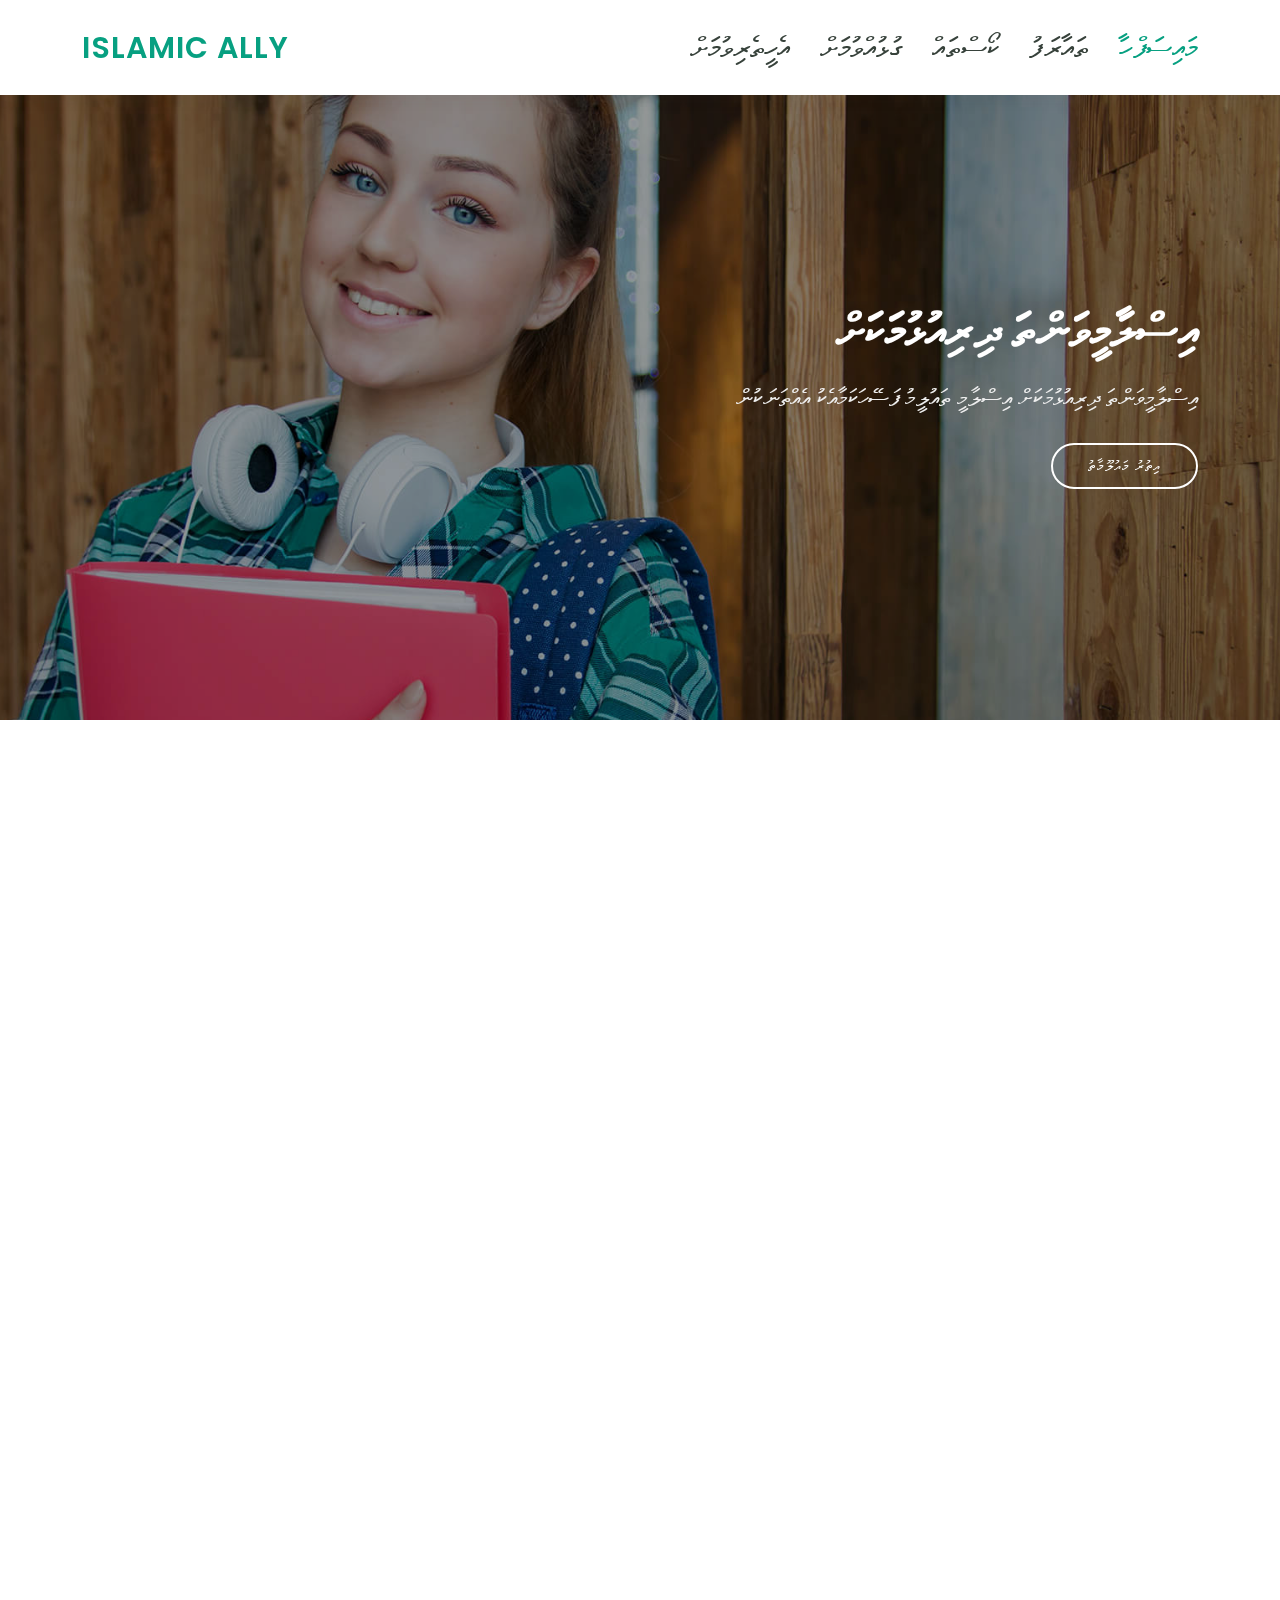
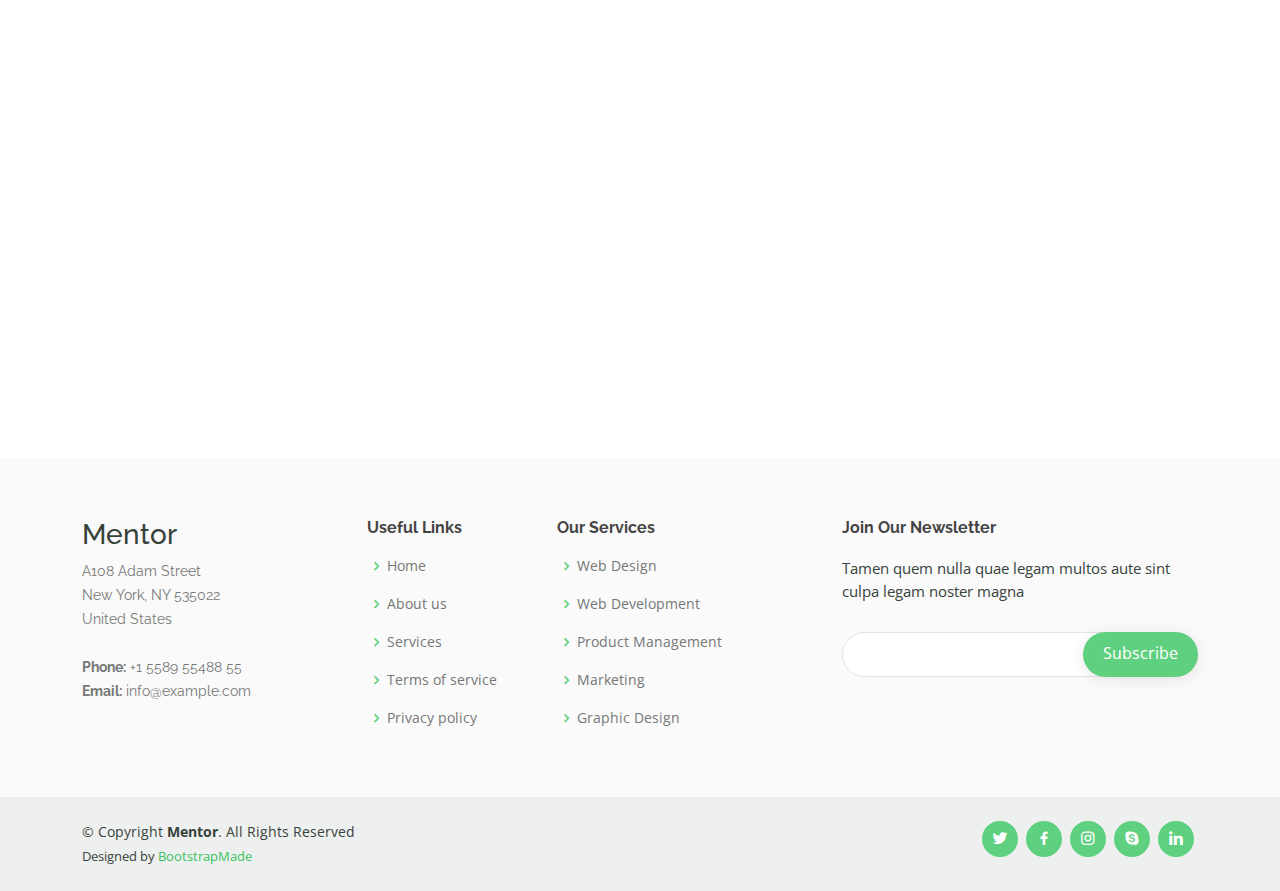
==== index.html @ 9881c070 "Deleted the mentor folder" ====
<!DOCTYPE html>
<html lang="en">

<head>
  <meta charset="utf-8">
  <meta content="width=device-width, initial-scale=1.0" name="viewport">

  <title>Mentor Bootstrap Template - Index</title>
  <meta content="" name="description">
  <meta content="" name="keywords">

  <!-- Favicons -->
  <link href="assets/img/favicon.png" rel="icon">
  <link href="assets/img/apple-touch-icon.png" rel="apple-touch-icon">

  <!-- Google Fonts -->
  <link href="https://fonts.googleapis.com/css?family=Open+Sans:300,300i,400,400i,600,600i,700,700i|Raleway:300,300i,400,400i,500,500i,600,600i,700,700i|Poppins:300,300i,400,400i,500,500i,600,600i,700,700i" rel="stylesheet">

  <!-- Vendor CSS Files -->
  <link href="assets/vendor/animate.css/animate.min.css" rel="stylesheet">
  <link href="assets/vendor/aos/aos.css" rel="stylesheet">
  <link href="assets/vendor/bootstrap/css/bootstrap.min.css" rel="stylesheet">
  <link href="assets/vendor/bootstrap-icons/bootstrap-icons.css" rel="stylesheet">
  <link href="assets/vendor/boxicons/css/boxicons.min.css" rel="stylesheet">
  <link href="assets/vendor/remixicon/remixicon.css" rel="stylesheet">
  <link href="assets/vendor/swiper/swiper-bundle.min.css" rel="stylesheet">

  <!-- Template Main CSS File -->
  <link href="assets/css/style.css" rel="stylesheet">

  <!-- =======================================================
  * Template Name: Mentor
  * Updated: Mar 10 2023 with Bootstrap v5.2.3
  * Template URL: https://bootstrapmade.com/mentor-free-education-bootstrap-theme/
  * Author: BootstrapMade.com
  * License: https://bootstrapmade.com/license/
  ======================================================== -->
</head>

<body>

  <!-- ======= Header ======= -->
  <header id="header" class="fixed-top">
    <div class="container d-flex align-items-center" >
			<!-- <div class="logo me-auto"><img src="assets/img/Logo-Islamic-Ally-2.jpg" alt="" ></div> -->
			

      <h1 class="logo me-auto"><a href="index.html" style="color: #07a081">islamic ally</a></h1>
      <!-- Uncomment below if you prefer to use an image logo -->
      <!-- <a href="index.html" class="logo me-auto"><img src="assets/img/logo.png" alt="" class="img-fluid"></a>-->

      <nav id="navbar" class="navbar order-last order-lg-0" dir="rtl" >
        <ul >
          <li style="font-family: mv thakurufaanu;"><a class="active" href="index.html">މައިސަފްހާ</a></li>
          <li><a href="about.html">ތައާރަފު</a></li>
          <li><a href="courses.html">ކޯސްތައް</a></li>
          <li><a href="trainers.html">ގުޅުއްވުމަށް</a></li>
          <li><a href="events.html">އެހީތެރިވުމަށް</a></li>
          <!-- <li><a href="pricing.html">Pricing</a></li> -->

          <!-- <li class="dropdown"><a href="#"><span>Drop Down</span> <i class="bi bi-chevron-down"></i></a>
            <ul>
              <li><a href="#">Drop Down 1</a></li>
              <li class="dropdown"><a href="#"><span>Deep Drop Down</span> <i class="bi bi-chevron-right"></i></a>
                <ul>
                  <li><a href="#">Deep Drop Down 1</a></li>
                  <li><a href="#">Deep Drop Down 2</a></li>
                  <li><a href="#">Deep Drop Down 3</a></li>
                  <li><a href="#">Deep Drop Down 4</a></li>
                  <li><a href="#">Deep Drop Down 5</a></li>
                </ul>
              </li>
              <li><a href="#">Drop Down 2</a></li>
              <li><a href="#">Drop Down 3</a></li>
              <li><a href="#">Drop Down 4</a></li>
            </ul>
          </li>
          <li><a href="contact.html">Contact</a></li> -->
        </ul>
        <i class="bi bi-list mobile-nav-toggle"></i>
      </nav><!-- .navbar -->

      <!-- <a href="courses.html" class="get-started-btn">Get Started</a> -->

    </div>
  </header><!-- End Header -->

  <!-- ======= Hero Section ======= -->
  <section id="hero" class="d-flex justify-content-center align-items-center">
    <div class="container position-relative" data-aos="zoom-in" data-aos-delay="100" dir="rtl">
      <h1 style="font-family: mv mag round hollow;">އިސްލާމީވަންތަ ދިރިއުޅުމަކަށް</h1>
      <h2 style="font-family: mv typewriter; margin-top: 25px;">އިސްލާމީވަންތަ ދިރިއުޅުމަކަށް އިސްލާމީ ތައުލީމު ފަސޭހަކަމާއެކު އެއްތަނަކުން</h2>
      <a href="courses.html" class="btn-get-started">އިތުރު މައުލޫމާތު</a>
    </div>
  </section><!-- End Hero -->

  <main id="main">
<section id="why-us" class="why-us">
	<div class="container" data-aos="fade-up" dir="rtl">

		<div class="row" style="font-family: mv typewriter;">
			<div class="col-lg-4 d-flex align-items-stretch">
				<div class="content">
					<h3 style="font-family: mv mag round hollow; ">އިސްލާމިކަލީ އަކީ ކޮބާ؟</h3>
					<p style="line-height: 0.75cm;">
						ﷲ ގެ ޙަޟްރަތުގައި ހަމައެކަނި ދީނަކީ އިސްލާމްދީނެވެ. އަދި އެ ދީން ނޫން އެހެން ދީނެއް ޚިޔާރުކޮށްފި މީހާގެ ކިބައިން
						ޤަބޫލުވެވިގެން ނުވާނޭކަންވެސް އަންގަވާފައިވެއެވެ. އެހެންކަމުން ހަޔާތުގެ ހުރިހާ ދާއިރާއެއްގައިވެސް އިސްލާމީވަންތަކޮށް
						އިސްލާމީ ގިއުގަނޑުގެ ތެރޭގައި ކަންކުރަން ދަސްވުމަކީ އާޚިރަތް ބާއްޖަވެރިކުރުމަށްޓަކައި ޟަރޫރަތެކެވެ.
						
						
					</p>

					<p style="line-height: 0.75cm">ވީމާ، މި މަތިވެރި މަގުސަދުގައި، އިސްލާމީވަންތަ ދިރިއުޅުމެއް ބިނާކުރުމަށްޓަކައި ބޭނުންވާ އިސްލާމީ ތައުލީމު ބޮޑެތި މާލީ
					ތަކުލީފުތަކެއް ނުޖެހި ފަސޭހަކަމާއެކު ތިޔަ ބޭފުޅުންނަށް ފޯރުކޮށްދިނުމަށްޓަކައި ”އިސްލާމަސައިޒް“ ކުރެވިފައިވާ ކޯސްތައް
					އެކިއެކި ފަންނުތަކުގައި ފަރުމާކުރުމަކީ އިސްލާމިކަލީގެ އެންމެ ބޮޑު މަޤްޞަދެވެ.</p>
					<div class="text-center">
						<a href="about.html" class="more-btn">Learn More <i class="bx bx-chevron-right"></i></a>
					</div>
				</div>
			</div>
			<div class="col-lg-8 d-flex align-items-stretch" data-aos="zoom-in" data-aos-delay="100">
				<div class="icon-boxes d-flex flex-column justify-content-center">
					<div class="row">
						<div class="col-xl-4 d-flex align-items-stretch">
							<div class="icon-box mt-4 mt-xl-0">
								<i class="bx bx-receipt"></i>
								<h4 style="font-family: mv typewriter;">ތަސައްވަރު</h4>
								<p style="text-align: right; line-height: 0.75cm;">އިސްލާމީވަންތަ ދިރިއުޅުމެއް އުޅޭ ޖީލެއް ބިނާކުރުން</p>
							</div>
						</div>
						<div class="col-xl-4 d-flex align-items-stretch">
							<div class="icon-box mt-4 mt-xl-0">
								<i class="bx bx-cube-alt"></i>
								<h4 style="font-family: mv typewriter;">މިޝަން</h4>
								<p style="text-align: right; line-height: 0.75cm;">އިސްލާމީވަންތަ ދިރިއުޅުމަކަށް އަހުލުވެރި ކުރުވުމަށްޓަކައި ބޭނުންވާ ޢިލްމާ ތަމްރީނު ފަސޭހަކަމާއެކު ފޯރުކޮށްދިނުން</p>
							</div>
						</div>
						<div class="col-xl-4 d-flex align-items-stretch">
							<div class="icon-box mt-4 mt-xl-0">
								<i class="bx bx-images"></i>
								<h4 style="font-family: mv typewriter;">އަސާސުތައް</h4>
								<p style="text-align: right; line-height: 0.75cm;">އިޚްލާޞްތެރި ނިޔަތަކާއެކު ފެންވަރުހުރި މަސައްކަތްތަކާއި އުފެއްދުންތައް އަދި ޚިދުމަތްތައް މީސްތަކުންނަށް ފަހިކަމާއެކު ފޯރުކޮށްދިނުން</p>
							</div>
						</div>
					</div>
				</div><!-- End .content-->
			</div>
		</div>

	</div>


   

    

    <!-- ======= Popular Courses Section ======= -->
    <section id="popular-courses" class="courses">
      <div class="container" data-aos="fade-up" dir="rtl">

        <div class="section-title">
          <!-- <h2 style="text-align: center;">ކޯސްތައް</h2> -->
          <p style="text-align: center; font-family: mv mag round;">އަޅުގަނޑުމެންގެ ކޯސްތައް</p>
        </div>

        <div class="row" data-aos="zoom-in" data-aos-delay="100">

          <div class="col-lg-4 col-md-6 d-flex align-items-stretch">
            <div class="course-item">
              <img src="assets/img/course-1.jpg" class="img-fluid" alt="...">
              <div class="course-content">
                <div class="d-flex justify-content-between align-items-center mb-3">
                  <h4>ޢަރަބި ބަސް</h4>
                  <p class="price">MVR 275</p>
                </div>

                <h3><a href="course-details.html"> ޢަރަބި ބަހުގެ ޤަވާއިދު</a></h3>
                <p>ﷲ ގެ ފޮތާއި މާތް ނަބިއްޔާ ސ.އ.ވ ގެ ޙަދީޘް ބަސްފުޅުތައް އަދި އެތަކެއް ޝަރުޢީ ނައްޞުތައް ފަހުމުވުމުގެ އަލަތު ފިޔަވަަޅު</p>
                <div class="trainer d-flex justify-content-between align-items-center">
                  <div class="trainer-profile d-flex align-items-center">
                    <img src="assets/img/trainers/trainer-1.jpg" class="img-fluid" alt="">
                    <span>Antonio</span>
                  </div>
                  <div class="trainer-rank d-flex align-items-center">
                    <i class="bx bx-user"></i>&nbsp;50
                    &nbsp;&nbsp;
                    <i class="bx bx-heart"></i>&nbsp;65
                  </div>
                </div>
              </div>
            </div>
          </div> <!-- End Course Item-->

          <div class="col-lg-4 col-md-6 d-flex align-items-stretch mt-4 mt-md-0">
            <div class="course-item">
              <img src="assets/img/course-2.jpg" class="img-fluid" alt="...">
              <div class="course-content">
                <div class="d-flex justify-content-between align-items-center mb-3">
                  <h4>Marketing</h4>
                  <p class="price">$250</p>
                </div>

                <h3><a href="course-details.html">Search Engine Optimization</a></h3>
                <p>Et architecto provident deleniti facere repellat nobis iste. Id facere quia quae dolores dolorem tempore.</p>
                <div class="trainer d-flex justify-content-between align-items-center">
                  <div class="trainer-profile d-flex align-items-center">
                    <img src="assets/img/trainers/trainer-2.jpg" class="img-fluid" alt="">
                    <span>Lana</span>
                  </div>
                  <div class="trainer-rank d-flex align-items-center">
                    <i class="bx bx-user"></i>&nbsp;35
                    &nbsp;&nbsp;
                    <i class="bx bx-heart"></i>&nbsp;42
                  </div>
                </div>
              </div>
            </div>
          </div> <!-- End Course Item-->

          <div class="col-lg-4 col-md-6 d-flex align-items-stretch mt-4 mt-lg-0">
            <div class="course-item">
              <img src="assets/img/course-3.jpg" class="img-fluid" alt="...">
              <div class="course-content">
                <div class="d-flex justify-content-between align-items-center mb-3">
                  <h4>Content</h4>
                  <p class="price">$180</p>
                </div>

                <h3><a href="course-details.html">Copywriting</a></h3>
                <p>Et architecto provident deleniti facere repellat nobis iste. Id facere quia quae dolores dolorem tempore.</p>
                <div class="trainer d-flex justify-content-between align-items-center">
                  <div class="trainer-profile d-flex align-items-center">
                    <img src="assets/img/trainers/trainer-3.jpg" class="img-fluid" alt="">
                    <span>Brandon</span>
                  </div>
                  <div class="trainer-rank d-flex align-items-center">
                    <i class="bx bx-user"></i>&nbsp;20
                    &nbsp;&nbsp;
                    <i class="bx bx-heart"></i>&nbsp;85
                  </div>
                </div>
              </div>
            </div>
          </div> <!-- End Course Item-->

        </div>

      </div>
    </section><!-- End Popular Courses Section -->

    

  </main><!-- End #main -->

  <!-- ======= Footer ======= -->
  <footer id="footer">

    <div class="footer-top">
      <div class="container">
        <div class="row">

          <div class="col-lg-3 col-md-6 footer-contact">
            <h3>Mentor</h3>
            <p>
              A108 Adam Street <br>
              New York, NY 535022<br>
              United States <br><br>
              <strong>Phone:</strong> +1 5589 55488 55<br>
              <strong>Email:</strong> info@example.com<br>
            </p>
          </div>

          <div class="col-lg-2 col-md-6 footer-links">
            <h4>Useful Links</h4>
            <ul>
              <li><i class="bx bx-chevron-right"></i> <a href="#">Home</a></li>
              <li><i class="bx bx-chevron-right"></i> <a href="#">About us</a></li>
              <li><i class="bx bx-chevron-right"></i> <a href="#">Services</a></li>
              <li><i class="bx bx-chevron-right"></i> <a href="#">Terms of service</a></li>
              <li><i class="bx bx-chevron-right"></i> <a href="#">Privacy policy</a></li>
            </ul>
          </div>

          <div class="col-lg-3 col-md-6 footer-links">
            <h4>Our Services</h4>
            <ul>
              <li><i class="bx bx-chevron-right"></i> <a href="#">Web Design</a></li>
              <li><i class="bx bx-chevron-right"></i> <a href="#">Web Development</a></li>
              <li><i class="bx bx-chevron-right"></i> <a href="#">Product Management</a></li>
              <li><i class="bx bx-chevron-right"></i> <a href="#">Marketing</a></li>
              <li><i class="bx bx-chevron-right"></i> <a href="#">Graphic Design</a></li>
            </ul>
          </div>

          <div class="col-lg-4 col-md-6 footer-newsletter">
            <h4>Join Our Newsletter</h4>
            <p>Tamen quem nulla quae legam multos aute sint culpa legam noster magna</p>
            <form action="" method="post">
              <input type="email" name="email"><input type="submit" value="Subscribe">
            </form>
          </div>

        </div>
      </div>
    </div>

    <div class="container d-md-flex py-4">

      <div class="me-md-auto text-center text-md-start">
        <div class="copyright">
          &copy; Copyright <strong><span>Mentor</span></strong>. All Rights Reserved
        </div>
        <div class="credits">
          <!-- All the links in the footer should remain intact. -->
          <!-- You can delete the links only if you purchased the pro version. -->
          <!-- Licensing information: https://bootstrapmade.com/license/ -->
          <!-- Purchase the pro version with working PHP/AJAX contact form: https://bootstrapmade.com/mentor-free-education-bootstrap-theme/ -->
          Designed by <a href="https://bootstrapmade.com/">BootstrapMade</a>
        </div>
      </div>
      <div class="social-links text-center text-md-right pt-3 pt-md-0">
        <a href="#" class="twitter"><i class="bx bxl-twitter"></i></a>
        <a href="#" class="facebook"><i class="bx bxl-facebook"></i></a>
        <a href="#" class="instagram"><i class="bx bxl-instagram"></i></a>
        <a href="#" class="google-plus"><i class="bx bxl-skype"></i></a>
        <a href="#" class="linkedin"><i class="bx bxl-linkedin"></i></a>
      </div>
    </div>
  </footer><!-- End Footer -->

  <div id="preloader"></div>
  <a href="#" class="back-to-top d-flex align-items-center justify-content-center"><i class="bi bi-arrow-up-short"></i></a>

  <!-- Vendor JS Files -->
  <script src="assets/vendor/purecounter/purecounter_vanilla.js"></script>
  <script src="assets/vendor/aos/aos.js"></script>
  <script src="assets/vendor/bootstrap/js/bootstrap.bundle.min.js"></script>
  <script src="assets/vendor/swiper/swiper-bundle.min.js"></script>
  <script src="assets/vendor/php-email-form/validate.js"></script>

  <!-- Template Main JS File -->
  <script src="assets/js/main.js"></script>

</body>

</html>
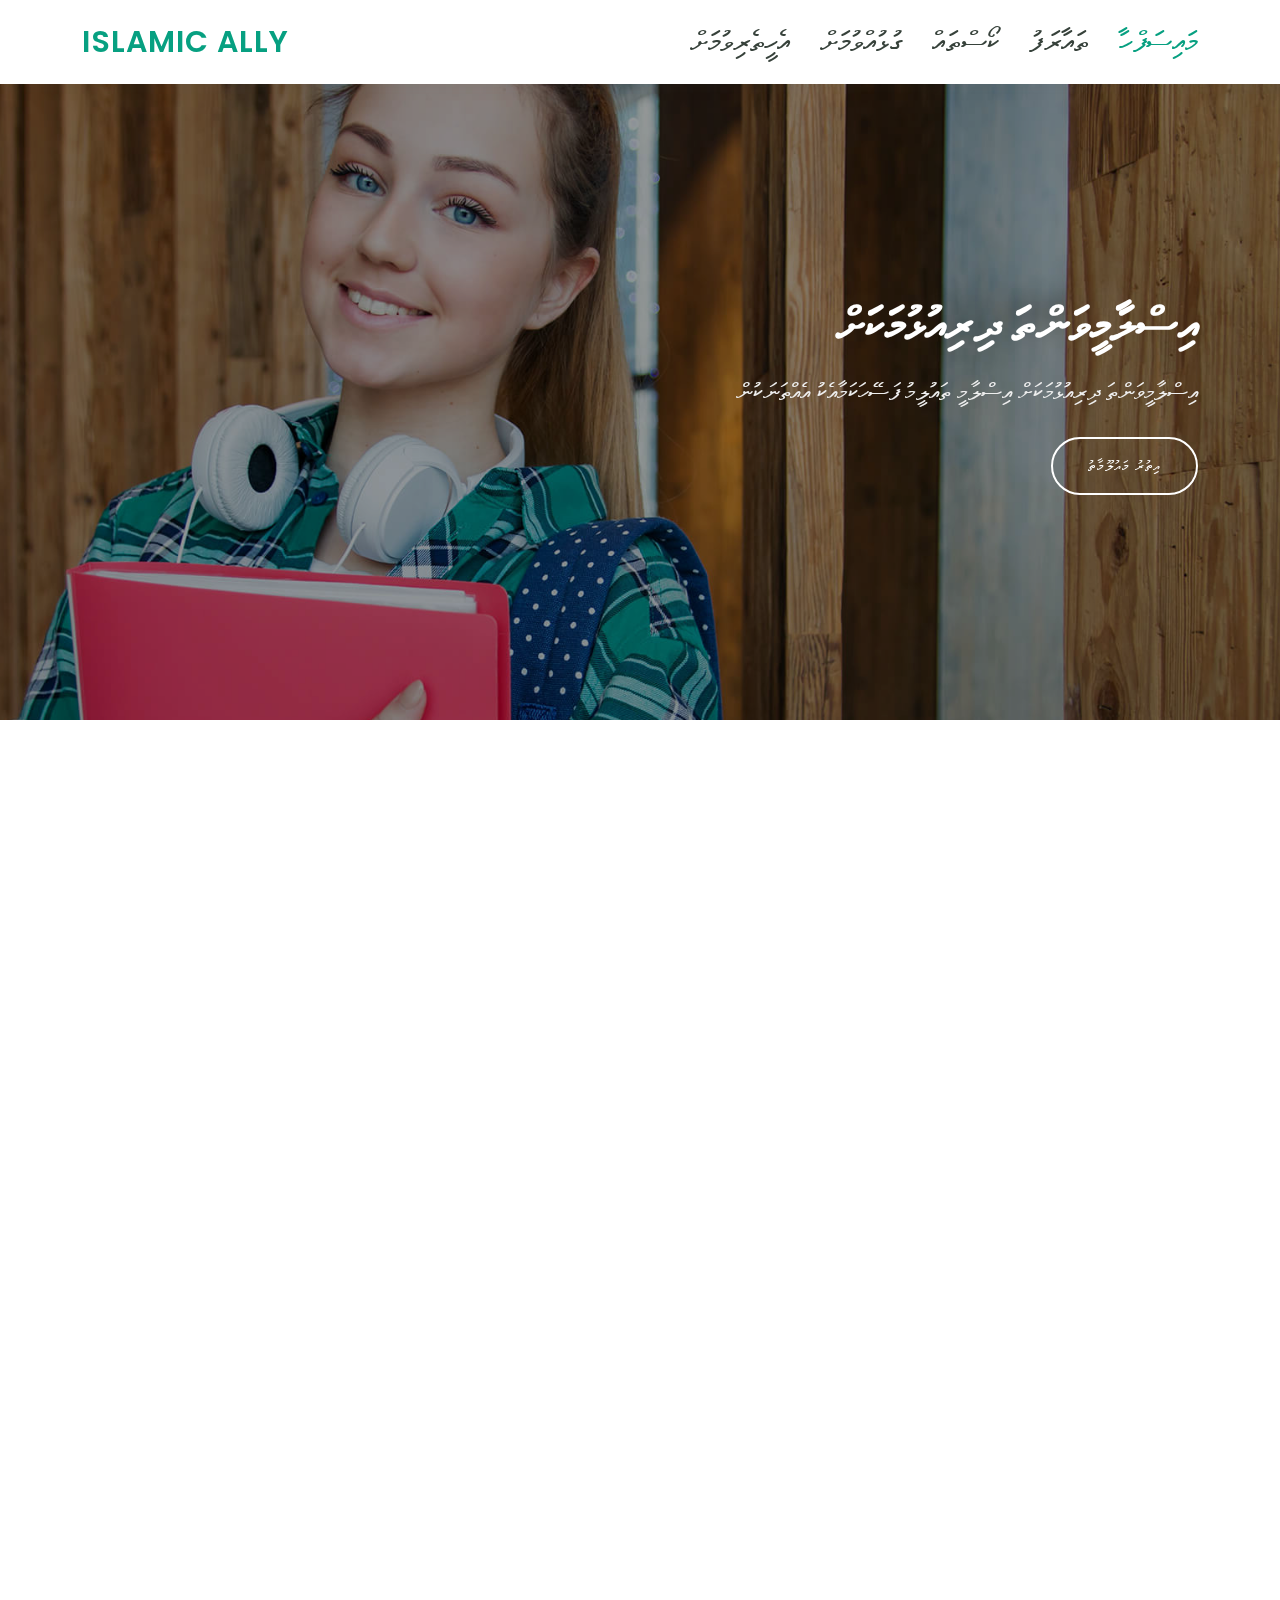
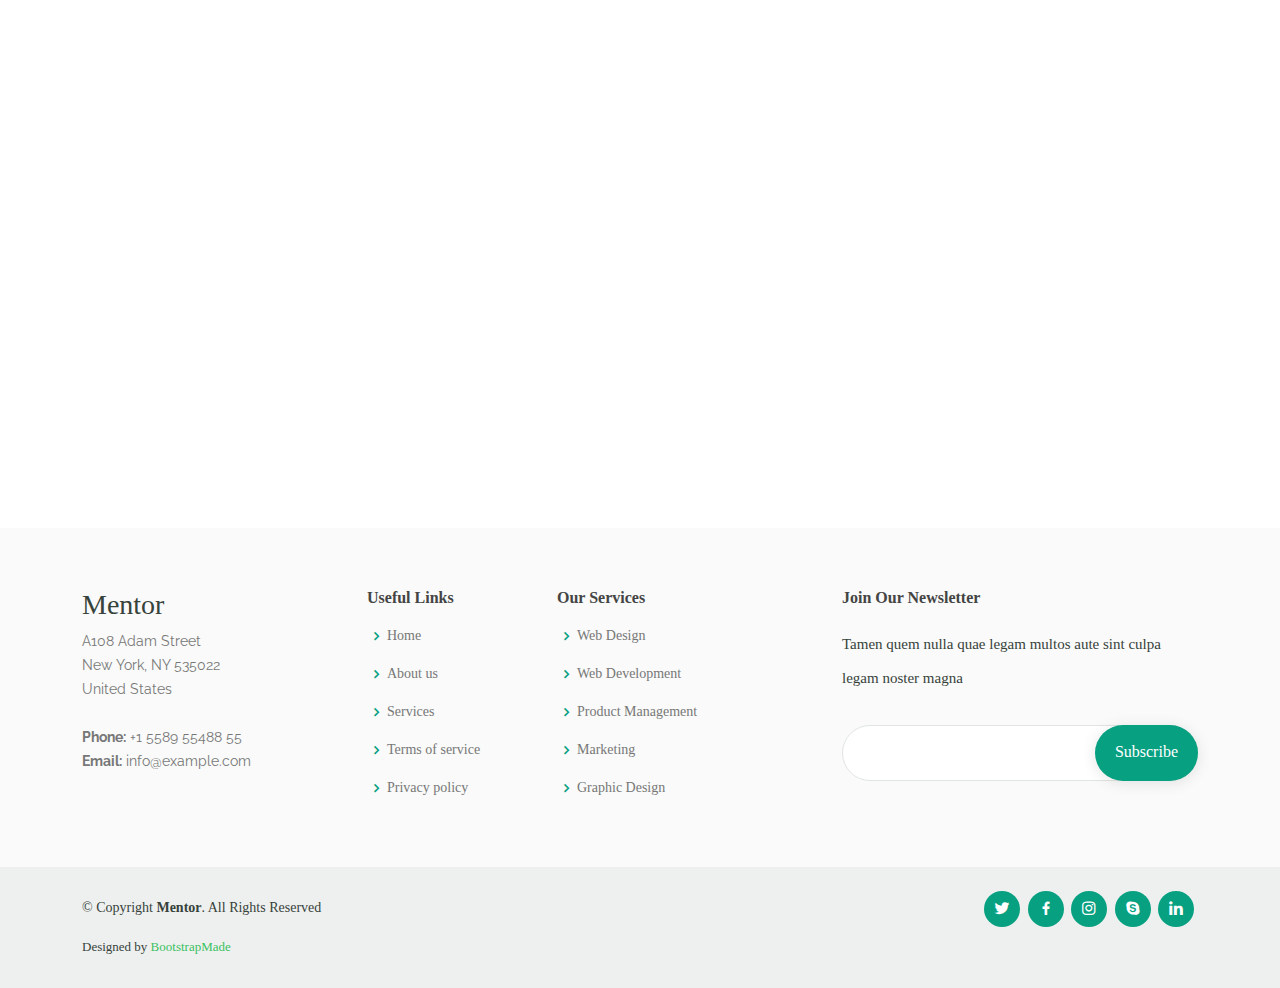
==== commit 178bc369: "color change with some formatting" ====
--- a/index.html
+++ b/index.html
@@ -88,7 +88,7 @@
   <!-- ======= Hero Section ======= -->
   <section id="hero" class="d-flex justify-content-center align-items-center">
     <div class="container position-relative" data-aos="zoom-in" data-aos-delay="100" dir="rtl">
-      <h1 style="font-family: mv mag round hollow;">އިސްލާމީވަންތަ ދިރިއުޅުމަކަށް</h1>
+      <h1 >އިސްލާމީވަންތަ ދިރިއުޅުމަކަށް</h1>
       <h2 style="font-family: mv typewriter; margin-top: 25px;">އިސްލާމީވަންތަ ދިރިއުޅުމަކަށް އިސްލާމީ ތައުލީމު ފަސޭހަކަމާއެކު އެއްތަނަކުން</h2>
       <a href="courses.html" class="btn-get-started">އިތުރު މައުލޫމާތު</a>
     </div>
@@ -98,11 +98,11 @@
 <section id="why-us" class="why-us">
 	<div class="container" data-aos="fade-up" dir="rtl">
 
-		<div class="row" style="font-family: mv typewriter;">
+		<div class="row">
 			<div class="col-lg-4 d-flex align-items-stretch">
 				<div class="content">
-					<h3 style="font-family: mv mag round hollow; ">އިސްލާމިކަލީ އަކީ ކޮބާ؟</h3>
-					<p style="line-height: 0.75cm;">
+					<h3 class="kobaa">އިސްލާމިކަލީ އަކީ ކޮބާ؟</h3>
+					<p >
 						ﷲ ގެ ޙަޟްރަތުގައި ހަމައެކަނި ދީނަކީ އިސްލާމްދީނެވެ. އަދި އެ ދީން ނޫން އެހެން ދީނެއް ޚިޔާރުކޮށްފި މީހާގެ ކިބައިން
 						ޤަބޫލުވެވިގެން ނުވާނޭކަންވެސް އަންގަވާފައިވެއެވެ. އެހެންކަމުން ހަޔާތުގެ ހުރިހާ ދާއިރާއެއްގައިވެސް އިސްލާމީވަންތަކޮށް
 						އިސްލާމީ ގިއުގަނޑުގެ ތެރޭގައި ކަންކުރަން ދަސްވުމަކީ އާޚިރަތް ބާއްޖަވެރިކުރުމަށްޓަކައި ޟަރޫރަތެކެވެ.
@@ -110,7 +110,7 @@
 						
 					</p>
 
-					<p style="line-height: 0.75cm">ވީމާ، މި މަތިވެރި މަގުސަދުގައި، އިސްލާމީވަންތަ ދިރިއުޅުމެއް ބިނާކުރުމަށްޓަކައި ބޭނުންވާ އިސްލާމީ ތައުލީމު ބޮޑެތި މާލީ
+					<p >ވީމާ، މި މަތިވެރި މަގުސަދުގައި، އިސްލާމީވަންތަ ދިރިއުޅުމެއް ބިނާކުރުމަށްޓަކައި ބޭނުންވާ އިސްލާމީ ތައުލީމު ބޮޑެތި މާލީ
 					ތަކުލީފުތަކެއް ނުޖެހި ފަސޭހަކަމާއެކު ތިޔަ ބޭފުޅުންނަށް ފޯރުކޮށްދިނުމަށްޓަކައި ”އިސްލާމަސައިޒް“ ކުރެވިފައިވާ ކޯސްތައް
 					އެކިއެކި ފަންނުތަކުގައި ފަރުމާކުރުމަކީ އިސްލާމިކަލީގެ އެންމެ ބޮޑު މަޤްޞަދެވެ.</p>
 					<div class="text-center">
@@ -124,22 +124,22 @@
 						<div class="col-xl-4 d-flex align-items-stretch">
 							<div class="icon-box mt-4 mt-xl-0">
 								<i class="bx bx-receipt"></i>
-								<h4 style="font-family: mv typewriter;">ތަސައްވަރު</h4>
-								<p style="text-align: right; line-height: 0.75cm;">އިސްލާމީވަންތަ ދިރިއުޅުމެއް އުޅޭ ޖީލެއް ބިނާކުރުން</p>
+								<h4 class="missionvision" >ތަސައްވަރު</h4>
+								<p style="text-align: right; ">އިސްލާމީވަންތަ ދިރިއުޅުމެއް އުޅޭ ޖީލެއް ބިނާކުރުން</p>
 							</div>
 						</div>
 						<div class="col-xl-4 d-flex align-items-stretch">
 							<div class="icon-box mt-4 mt-xl-0">
 								<i class="bx bx-cube-alt"></i>
-								<h4 style="font-family: mv typewriter;">މިޝަން</h4>
-								<p style="text-align: right; line-height: 0.75cm;">އިސްލާމީވަންތަ ދިރިއުޅުމަކަށް އަހުލުވެރި ކުރުވުމަށްޓަކައި ބޭނުންވާ ޢިލްމާ ތަމްރީނު ފަސޭހަކަމާއެކު ފޯރުކޮށްދިނުން</p>
+								<h4 class="missionvision">މިޝަން</h4>
+								<p style="text-align: right; ">އިސްލާމީވަންތަ ދިރިއުޅުމަކަށް އަހުލުވެރި ކުރުވުމަށްޓަކައި ބޭނުންވާ ޢިލްމާ ތަމްރީނު ފަސޭހަކަމާއެކު ފޯރުކޮށްދިނުން</p>
 							</div>
 						</div>
 						<div class="col-xl-4 d-flex align-items-stretch">
 							<div class="icon-box mt-4 mt-xl-0">
 								<i class="bx bx-images"></i>
-								<h4 style="font-family: mv typewriter;">އަސާސުތައް</h4>
-								<p style="text-align: right; line-height: 0.75cm;">އިޚްލާޞްތެރި ނިޔަތަކާއެކު ފެންވަރުހުރި މަސައްކަތްތަކާއި އުފެއްދުންތައް އަދި ޚިދުމަތްތައް މީސްތަކުންނަށް ފަހިކަމާއެކު ފޯރުކޮށްދިނުން</p>
+								<h4 class="missionvision">އަސާސުތައް</h4>
+								<p style="text-align: right; ">އިޚްލާޞްތެރި ނިޔަތަކާއެކު ފެންވަރުހުރި މަސައްކަތްތަކާއި އުފެއްދުންތައް އަދި ޚިދުމަތްތައް މީސްތަކުންނަށް ފަހިކަމާއެކު ފޯރުކޮށްދިނުން</p>
 							</div>
 						</div>
 					</div>
@@ -174,12 +174,12 @@
                   <p class="price">MVR 275</p>
                 </div>
 
-                <h3><a href="course-details.html"> ޢަރަބި ބަހުގެ ޤަވާއިދު</a></h3>
+                <h3 ><a href="course-details.html" class="coursenan"> ޢަރަބި ބަހުގެ ޤަވާއިދު</a></h3>
                 <p>ﷲ ގެ ފޮތާއި މާތް ނަބިއްޔާ ސ.އ.ވ ގެ ޙަދީޘް ބަސްފުޅުތައް އަދި އެތަކެއް ޝަރުޢީ ނައްޞުތައް ފަހުމުވުމުގެ އަލަތު ފިޔަވަަޅު</p>
                 <div class="trainer d-flex justify-content-between align-items-center">
                   <div class="trainer-profile d-flex align-items-center">
                     <img src="assets/img/trainers/trainer-1.jpg" class="img-fluid" alt="">
-                    <span>Antonio</span>
+                    <span>އިމްތިތާއު އައްބާސް</span>
                   </div>
                   <div class="trainer-rank d-flex align-items-center">
                     <i class="bx bx-user"></i>&nbsp;50
--- a/assets/css/style.css
+++ b/assets/css/style.css
@@ -9,9 +9,103 @@
 /*--------------------------------------------------------------
 # General
 --------------------------------------------------------------*/
+@font-face {
+	font-family: 'MV Bodu';
+	src: url('fonts/MVBodu.eot');
+	src: url('MVBodu.eot?#iefix') format('embedded-opentype'),
+		url('fonts/MVBodu.woff2') format('woff2'),
+		url('fonts/MVBodu.woff') format('woff'),
+		url('fonts/MVBodu.ttf') format('truetype'),
+		url('fonts/MVBodu.svg') format('svg');
+	font-weight: normal;
+	font-style: italic;
+	font-display: swap;
+}
+
+@font-face {
+	font-family: 'Mv MAG Round XBold';
+	src: url('fonts/MvMAGXB.eot');
+	src: url('MvMAGXB.eot?#iefix') format('embedded-opentype'),
+		url('fonts/MvMAGXB.woff2') format('woff2'),
+		url('fonts/MvMAGXB.woff') format('woff'),
+		url('fonts/MvMAGXB.ttf') format('truetype'),
+		url('fonts/MvMAGXB.svg#MvMAGXB') format('svg');
+	font-weight: bold;
+	font-style: italic;
+	font-display: swap;
+}
+
+@font-face {
+	font-family: 'BODUKURU';
+	src: url('fonts/Munee-Light.eot');
+	src: url('fonts/Munee-Light.eot?#iefix') format('embedded-opentype'),
+		url('fonts/Munee-Light.woff2') format('woff2'),
+		url('fonts/Munee-Light.woff') format('woff'),
+		url('fonts/Munee-Light.ttf') format('truetype'),
+		url('fonts/Munee-Light.svg#Munee-Light') format('svg');
+	font-weight: 300;
+	font-style: italic;
+	font-display: swap;
+}
+
+@font-face {
+	font-family: 'Mv MAG Round';
+	src: url('fonts/MvMAGR.eot');
+	src: url('fonts/MvMAGR.eot?#iefix') format('embedded-opentype'),
+		url('fonts/MvMAGR.woff2') format('woff2'),
+		url('fonts/MvMAGR.woff') format('woff'),
+		url('fonts/MvMAGR.ttf') format('truetype'),
+		url('fonts/MvMAGR.svg') format('svg');
+	font-weight: bold;
+	font-style: italic;
+	font-display: swap;
+}
+
+@font-face {
+	font-family: 'Mv MAG Round Hollow';
+	src: url('fonts/MvMAGHB.eot');
+	src: url('fonts/MvMAGHB.eot?#iefix') format('embedded-opentype'),
+		url('fonts/MvMAGHB.woff2') format('woff2'),
+		url('fonts/MvMAGHB.woff') format('woff'),
+		url('fonts/MvMAGHB.ttf') format('truetype'),
+		url('fonts/MvMAGHB.svg#MvMAGHB') format('svg');
+	font-weight: 600;
+	font-style: italic;
+	font-display: swap;
+}
+
+@font-face {
+	font-family: 'MV Typewriter';
+	src: url('fonts/MVTypewriter-Bold.eot');
+	src: url('MVTypewriter-Bold.eot?#iefix') format('embedded-opentype'),
+		url('fonts/MVTypewriter-Bold.woff2') format('woff2'),
+		url('fonts/MVTypewriter-Bold.woff') format('woff'),
+		url('fonts/MVTypewriter-Bold.ttf') format('truetype'),
+		url('fonts/MVTypewriter-Bold.svg') format('svg');
+	font-weight: bold;
+	font-style: italic;
+	font-display: swap;
+}
+
+@font-face {
+	font-family: 'MV Typewriter';
+	src: url('fonts/MVTypewriter.eot');
+	src: url('MVTypewriter.eot?#iefix') format('embedded-opentype'),
+		url('fonts/MVTypewriter.woff2') format('woff2'),
+		url('fonts/MVTypewriter.woff') format('woff'),
+		url('fonts/MVTypewriter.ttf') format('truetype'),
+		url('fonts/MVTypewriter.svg') format('svg');
+	font-weight: normal;
+	font-style: normal;
+	font-display: swap;
+}
+
+
+
 body {
-  font-family: "Open Sans", sans-serif;
+  font-family: "mv typewriter";
   color: #444444;
+	line-height: 0.90cm;
 }
 
 a {
@@ -30,14 +124,19 @@
 h4,
 h5,
 h6 {
-  font-family: "Raleway", sans-serif;
-}
-
-.dheenaki {
-	font-family: A_faruma;
-	text-align: justify;
-line-height: 40px;
-}
+  font-family: mv bodu;
+}
+
+.missionvision {
+	font-family: mv typewriter;
+}
+.kobaa {
+	font-family: mv mag round hollow;
+}
+
+
+
+
 /*--------------------------------------------------------------
 # Back to top button
 --------------------------------------------------------------*/
@@ -48,7 +147,7 @@
   right: 15px;
   bottom: 15px;
   z-index: 996;
-  background: #5fcf80;
+  background: #07a081;
   width: 40px;
   height: 40px;
   border-radius: 50px;
@@ -169,6 +268,7 @@
 }
 
 @media (max-width: 768px) {
+
   .get-started-btn {
     margin: 0 15px 0 0;
     padding: 6px 18px;
@@ -308,6 +408,8 @@
 }
 
 @media (max-width: 991px) {
+
+	
   .mobile-nav-toggle {
     display: block;
   }
@@ -438,7 +540,7 @@
   font-weight: 700;
   line-height: 56px;
   color: #fff;
-  font-family: "Poppins", sans-serif;
+  font-family: mv mag round hollow;
 }
 
 #hero h2 {
@@ -633,7 +735,7 @@
 --------------------------------------------------------------*/
 .why-us .content {
   padding: 30px;
-  background: #5fcf80;
+  background: #07a081;
   border-radius: 4px;
   color: #fff;
 }
@@ -677,7 +779,7 @@
 .why-us .icon-boxes .icon-box i {
   font-size: 32px;
   padding: 18px;
-  color: #5fcf80;
+  color: #07a081;
   margin-bottom: 30px;
   background: #ecf9f0;
   border-radius: 50px;
@@ -729,11 +831,11 @@
 }
 
 .features .icon-box:hover {
-  border-color: #5fcf80;
+  border-color: #07a081;
 }
 
 .features .icon-box:hover h3 a {
-  color: #5fcf80;
+  color: #07a081;
 }
 
 /*--------------------------------------------------------------
@@ -759,7 +861,7 @@
 }
 
 .courses .course-content h3 a:hover {
-  color: #5fcf80;
+  color: #07a081;
 }
 
 .courses .course-content p {
@@ -768,18 +870,20 @@
 }
 
 .courses .course-content h4 {
-  font-size: 14px;
-  background: #5fcf80;
+  font-size: 19px;
+  background: #07a081;
   padding: 7px 14px;
   color: #fff;
   margin: 0;
+	font-family: mv typewriter;
 }
 
 .courses .course-content .price {
   margin: 0;
   font-weight: 700;
-  font-size: 18px;
+  font-size: 22px;
   color: #37423b;
+	font-family: roboto;
 }
 
 .courses .trainer {
@@ -795,8 +899,9 @@
 .courses .trainer .trainer-profile span {
   padding-left: 10px;
   font-weight: 600;
-  font-size: 16px;
+  font-size: 14px;
   color: #5a6c60;
+	font-family: mv typewriter; 
 }
 
 .courses .trainer .trainer-rank {
@@ -1470,7 +1575,7 @@
 
 #footer .footer-top .footer-links ul i {
   padding-right: 2px;
-  color: #5fcf80;
+  color: #07a081;
   font-size: 18px;
   line-height: 1;
 }
@@ -1534,7 +1639,7 @@
   background: none;
   font-size: 16px;
   padding: 0 20px 2px 20px;
-  background: #5fcf80;
+  background: #07a081;
   color: #fff;
   transition: 0.3s;
   border-radius: 50px;
@@ -1562,7 +1667,7 @@
 #footer .social-links a {
   font-size: 18px;
   display: inline-block;
-  background: #5fcf80;
+  background: #07a081;
   color: #fff;
   line-height: 1;
   padding: 8px 0;
@@ -1578,4 +1683,9 @@
   background: #3ac162;
   color: #fff;
   text-decoration: none;
+}
+
+.coursenan {
+	font-family: mv mag round;
+	font-size: 30px;
 }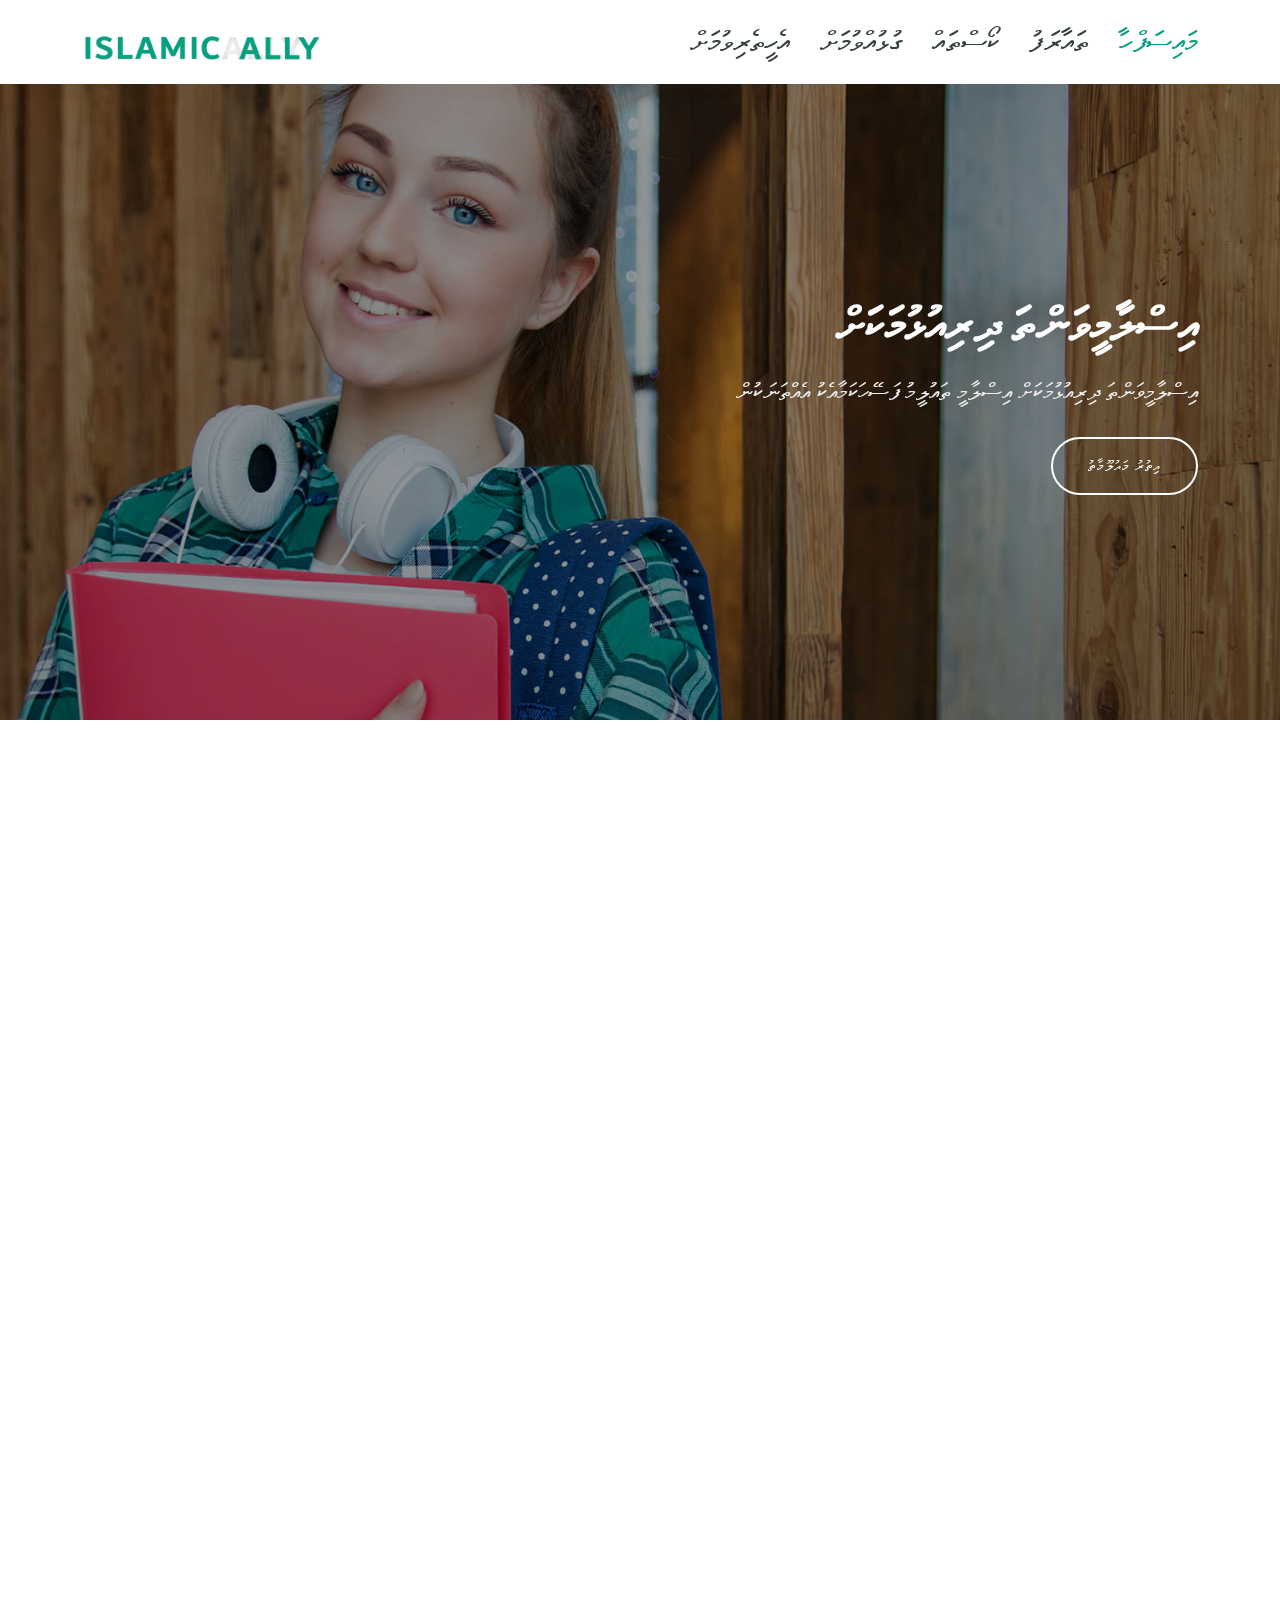
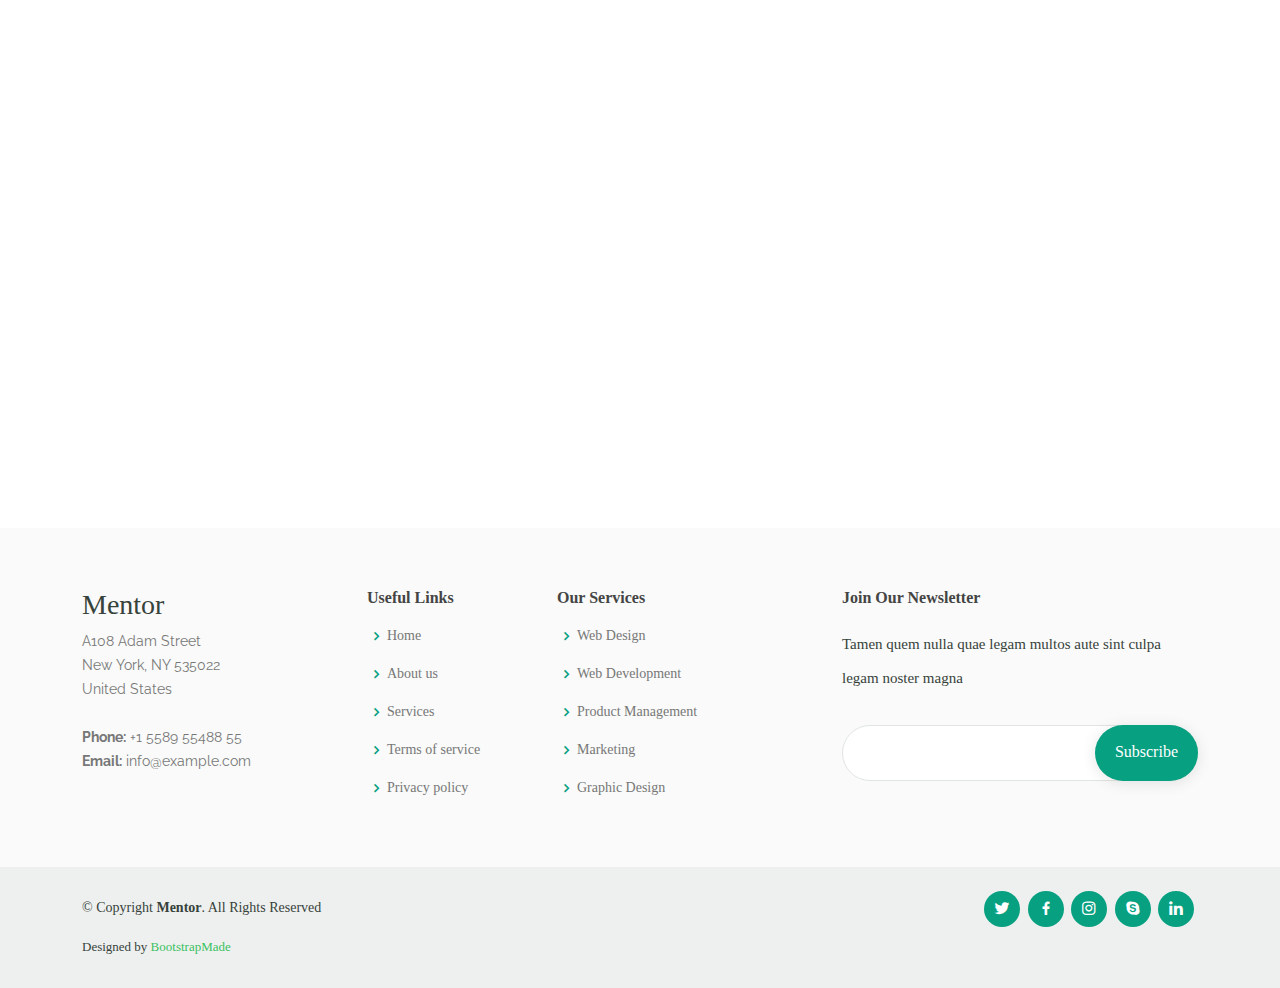
==== commit 922de9f9: "edited the logo" ====
--- a/index.html
+++ b/index.html
@@ -5,7 +5,7 @@
   <meta charset="utf-8">
   <meta content="width=device-width, initial-scale=1.0" name="viewport">
 
-  <title>Mentor Bootstrap Template - Index</title>
+  <title>Islamically - do the islamic way</title>
   <meta content="" name="description">
   <meta content="" name="keywords">
 
@@ -45,7 +45,8 @@
 			<!-- <div class="logo me-auto"><img src="assets/img/Logo-Islamic-Ally-2.jpg" alt="" ></div> -->
 			
 
-      <h1 class="logo me-auto"><a href="index.html" style="color: #07a081">islamic ally</a></h1>
+      <!-- <h1 class="logo me-auto"><a href="index.html" style="color: #07a081">islamic ally</a></h1> -->
+			<div class="logo me-auto"><img src="assets/img/Logo-Islamic-Ally-2.jpg" alt=""></div>
       <!-- Uncomment below if you prefer to use an image logo -->
       <!-- <a href="index.html" class="logo me-auto"><img src="assets/img/logo.png" alt="" class="img-fluid"></a>-->
 
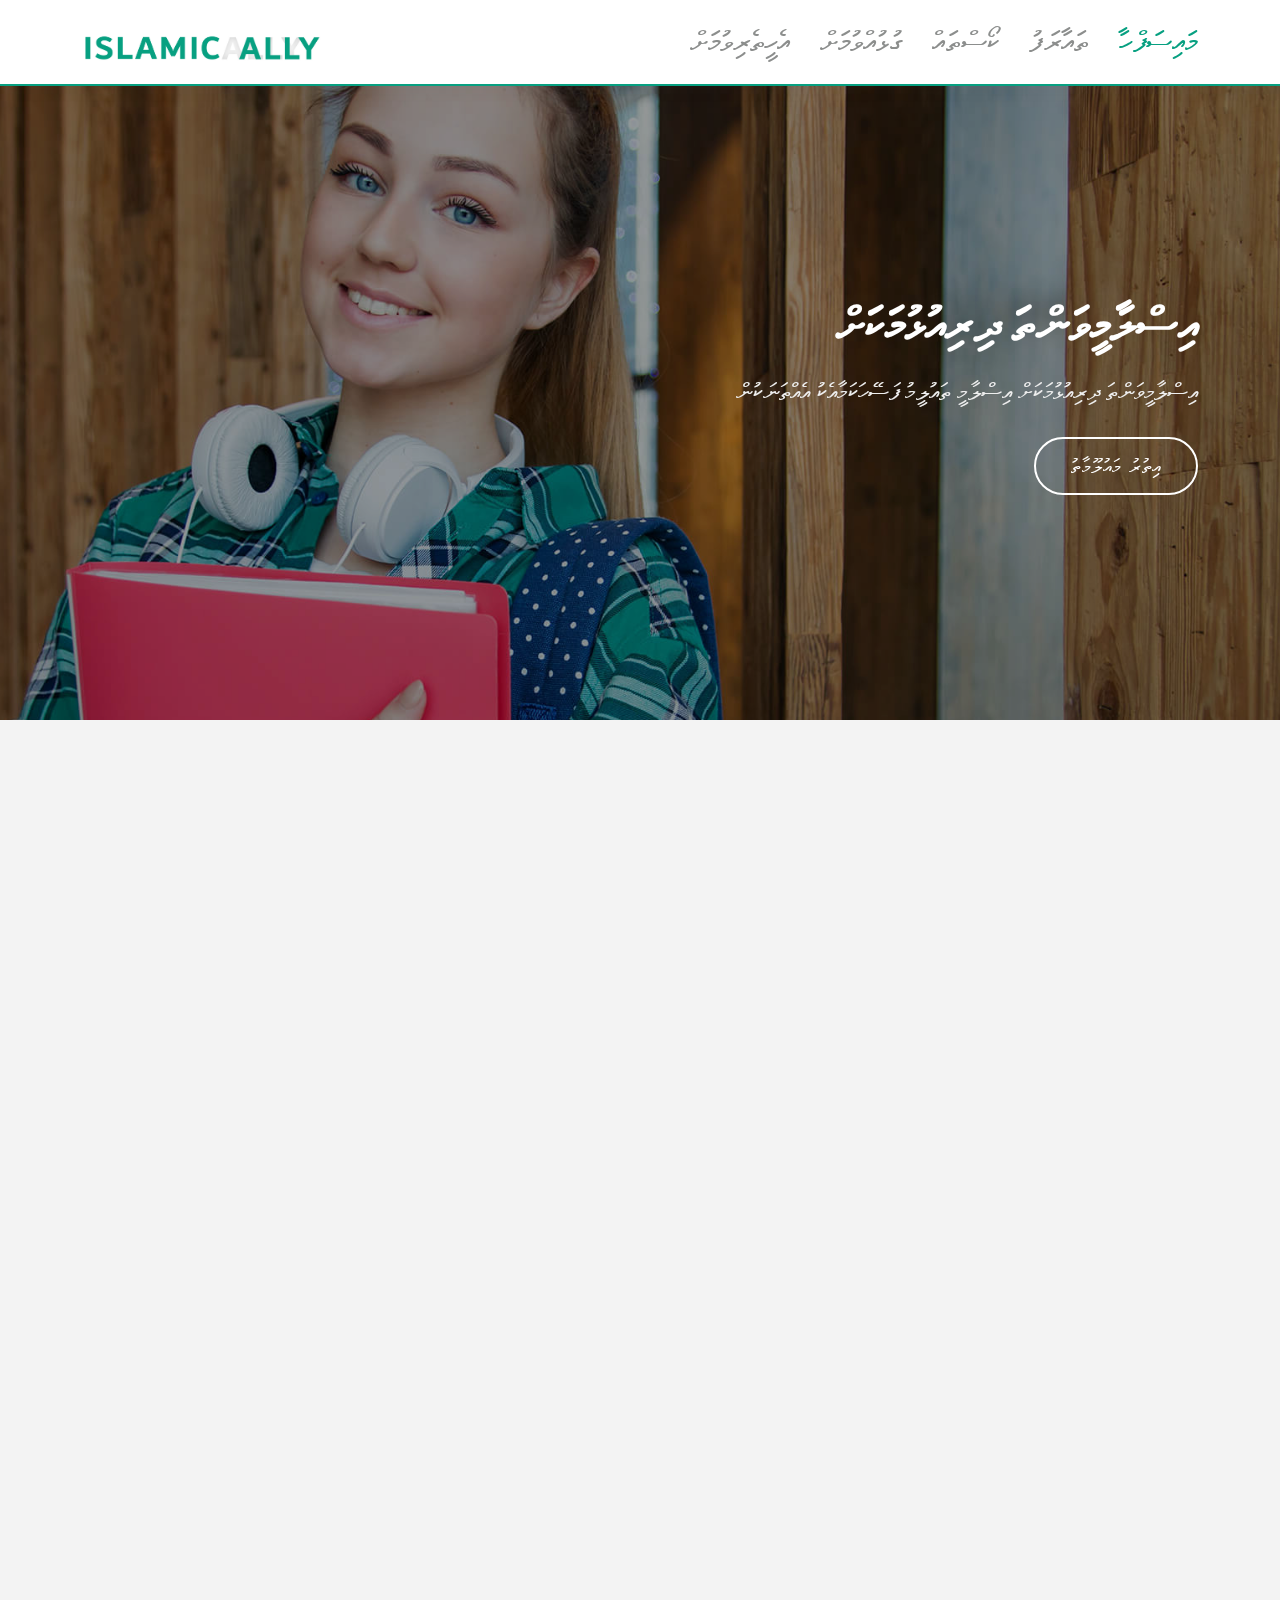
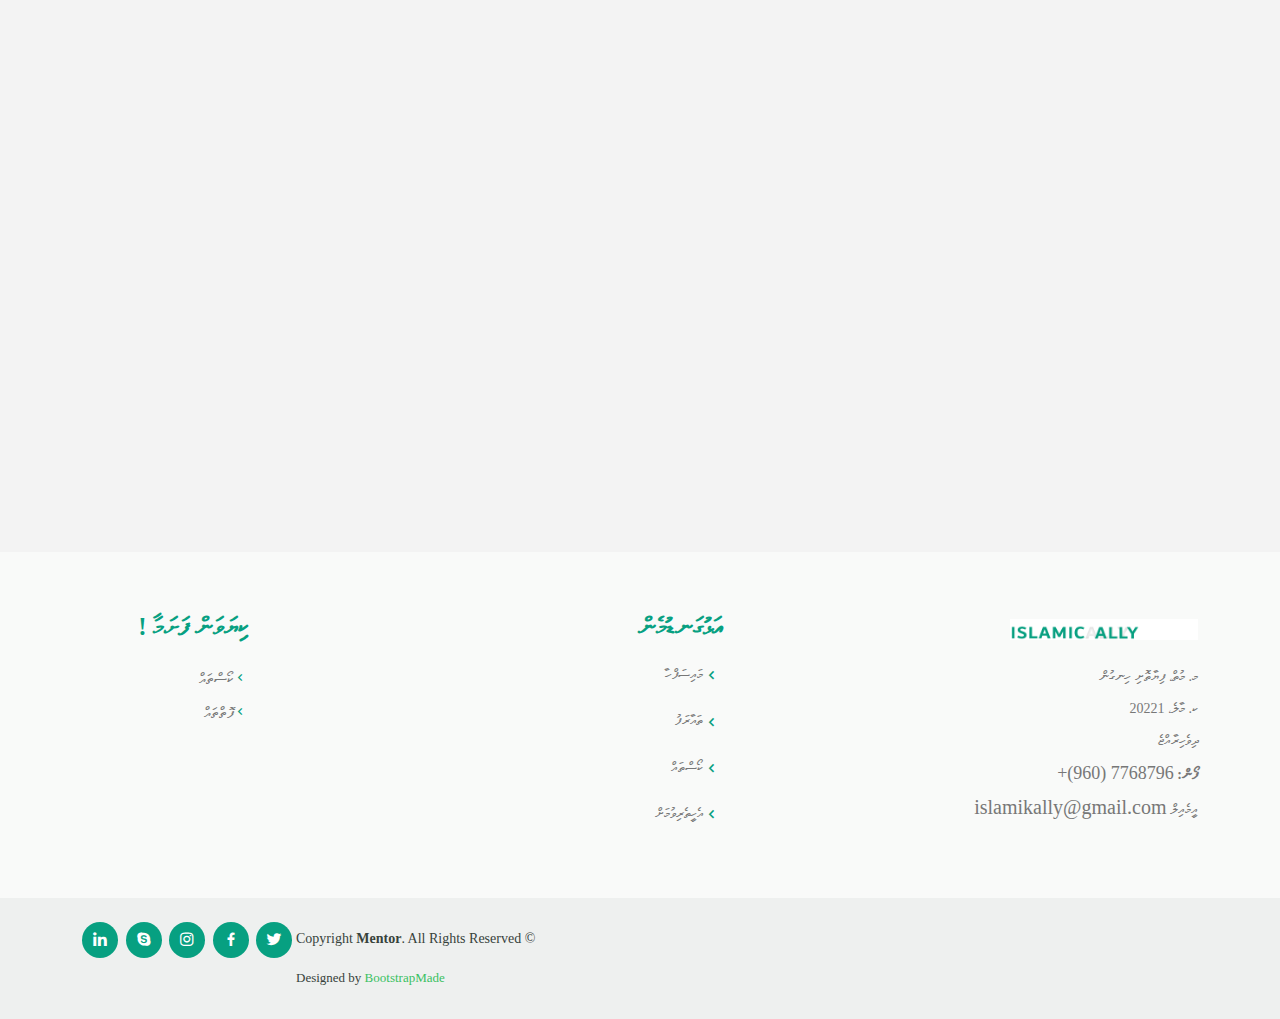
==== commit 7c06624d: "Styled the footer" ====
--- a/index.html
+++ b/index.html
@@ -12,6 +12,8 @@
   <!-- Favicons -->
   <link href="assets/img/favicon.png" rel="icon">
   <link href="assets/img/apple-touch-icon.png" rel="apple-touch-icon">
+	<link rel="stylesheet" href="path/to/font-awesome/css/font-awesome.min.css">
+
 
   <!-- Google Fonts -->
   <link href="https://fonts.googleapis.com/css?family=Open+Sans:300,300i,400,400i,600,600i,700,700i|Raleway:300,300i,400,400i,500,500i,600,600i,700,700i|Poppins:300,300i,400,400i,500,500i,600,600i,700,700i" rel="stylesheet">
@@ -50,7 +52,7 @@
       <!-- Uncomment below if you prefer to use an image logo -->
       <!-- <a href="index.html" class="logo me-auto"><img src="assets/img/logo.png" alt="" class="img-fluid"></a>-->
 
-      <nav id="navbar" class="navbar order-last order-lg-0" dir="rtl" >
+      <nav id="navbar" class="navbar order-last order-lg-0" dir="rtl" style="" >
         <ul >
           <li style="font-family: mv thakurufaanu;"><a class="active" href="index.html">މައިސަފްހާ</a></li>
           <li><a href="about.html">ތައާރަފު</a></li>
@@ -90,7 +92,7 @@
   <section id="hero" class="d-flex justify-content-center align-items-center">
     <div class="container position-relative" data-aos="zoom-in" data-aos-delay="100" dir="rtl">
       <h1 >އިސްލާމީވަންތަ ދިރިއުޅުމަކަށް</h1>
-      <h2 style="font-family: mv typewriter; margin-top: 25px;">އިސްލާމީވަންތަ ދިރިއުޅުމަކަށް އިސްލާމީ ތައުލީމު ފަސޭހަކަމާއެކު އެއްތަނަކުން</h2>
+      <h2>އިސްލާމީވަންތަ ދިރިއުޅުމަކަށް އިސްލާމީ ތައުލީމު ފަސޭހަކަމާއެކު އެއްތަނަކުން</h2>
       <a href="courses.html" class="btn-get-started">އިތުރު މައުލޫމާތު</a>
     </div>
   </section><!-- End Hero -->
@@ -161,7 +163,7 @@
 
         <div class="section-title">
           <!-- <h2 style="text-align: center;">ކޯސްތައް</h2> -->
-          <p style="text-align: center; font-family: mv mag round;">އަޅުގަނޑުމެންގެ ކޯސްތައް</p>
+          <p>އަޅުގަނޑުމެންގެ ކޯސްތައް</p>
         </div>
 
         <div class="row" data-aos="zoom-in" data-aos-delay="100">
@@ -183,9 +185,9 @@
                     <span>އިމްތިތާއު އައްބާސް</span>
                   </div>
                   <div class="trainer-rank d-flex align-items-center">
-                    <i class="bx bx-user"></i>&nbsp;50
+                    <i class="bx bx-stopwatch" ></i>&nbsp;5 ގަޑިއިރު 33 މިނެޓު
                     &nbsp;&nbsp;
-                    <i class="bx bx-heart"></i>&nbsp;65
+                    <i class="bx bx-chalkboard"></i>&nbsp;5 ފިލާވަޅު
                   </div>
                 </div>
               </div>
@@ -193,55 +195,57 @@
           </div> <!-- End Course Item-->
 
           <div class="col-lg-4 col-md-6 d-flex align-items-stretch mt-4 mt-md-0">
-            <div class="course-item">
-              <img src="assets/img/course-2.jpg" class="img-fluid" alt="...">
-              <div class="course-content">
-                <div class="d-flex justify-content-between align-items-center mb-3">
-                  <h4>Marketing</h4>
-                  <p class="price">$250</p>
-                </div>
-
-                <h3><a href="course-details.html">Search Engine Optimization</a></h3>
-                <p>Et architecto provident deleniti facere repellat nobis iste. Id facere quia quae dolores dolorem tempore.</p>
-                <div class="trainer d-flex justify-content-between align-items-center">
-                  <div class="trainer-profile d-flex align-items-center">
-                    <img src="assets/img/trainers/trainer-2.jpg" class="img-fluid" alt="">
-                    <span>Lana</span>
-                  </div>
-                  <div class="trainer-rank d-flex align-items-center">
-                    <i class="bx bx-user"></i>&nbsp;35
-                    &nbsp;&nbsp;
-                    <i class="bx bx-heart"></i>&nbsp;42
-                  </div>
-                </div>
-              </div>
-            </div>
+						<div class="course-item">
+							<img src="assets/img/course-2.jpg" class="img-fluid" alt="...">
+							<div class="course-content">
+								<div class="d-flex justify-content-between align-items-center mb-3">
+									<h4>އަޤީދާ</h4>
+									<p class="price">MVR 275</p>
+								</div>
+						
+								<h3><a href="course-details.html" class="coursenan"> އީމާންކަމުގެ ގޮފިތައް</a></h3>
+								<p>ﷲ ގެ ފޮތާއި މާތް ނަބިއްޔާ ސ.އ.ވ ގެ ޙަދީޘް ބަސްފުޅުތައް އަދި އެތަކެއް ޝަރުޢީ ނައްޞުތައް ފަހުމުވުމުގެ އަލަތު
+									ފިޔަވަަޅު</p>
+								<div class="trainer d-flex justify-content-between align-items-center">
+									<div class="trainer-profile d-flex align-items-center">
+										<img src="assets/img/trainers/trainer-1.jpg" class="img-fluid" alt="">
+										<span>އިމްތިތާއު އައްބާސް</span>
+									</div>
+									<div class="trainer-rank d-flex align-items-center">
+										<i class="bx bx-stopwatch"></i>&nbsp;5 ގަޑިއިރު 33 މިނެޓު
+										&nbsp;&nbsp;
+										<i class="bx bx-chalkboard"></i>&nbsp;5 ފިލާވަޅު
+									</div>
+								</div>
+							</div>
+						</div>
           </div> <!-- End Course Item-->
 
           <div class="col-lg-4 col-md-6 d-flex align-items-stretch mt-4 mt-lg-0">
-            <div class="course-item">
-              <img src="assets/img/course-3.jpg" class="img-fluid" alt="...">
-              <div class="course-content">
-                <div class="d-flex justify-content-between align-items-center mb-3">
-                  <h4>Content</h4>
-                  <p class="price">$180</p>
-                </div>
-
-                <h3><a href="course-details.html">Copywriting</a></h3>
-                <p>Et architecto provident deleniti facere repellat nobis iste. Id facere quia quae dolores dolorem tempore.</p>
-                <div class="trainer d-flex justify-content-between align-items-center">
-                  <div class="trainer-profile d-flex align-items-center">
-                    <img src="assets/img/trainers/trainer-3.jpg" class="img-fluid" alt="">
-                    <span>Brandon</span>
-                  </div>
-                  <div class="trainer-rank d-flex align-items-center">
-                    <i class="bx bx-user"></i>&nbsp;20
-                    &nbsp;&nbsp;
-                    <i class="bx bx-heart"></i>&nbsp;85
-                  </div>
-                </div>
-              </div>
-            </div>
+						<div class="course-item">
+							<img src="assets/img/course-3.jpg" class="img-fluid" alt="...">
+							<div class="course-content">
+								<div class="d-flex justify-content-between align-items-center mb-3">
+									<h4>ވެބް ޑެވެލޮޕްމެންޓް</h4>
+									<p class="price">MVR 275</p>
+								</div>
+						
+								<h3><a href="course-details.html" class="coursenan"> ކޯޑިންގ ކޭމްޕު</a></h3>
+								<p>ﷲ ގެ ފޮތާއި މާތް ނަބިއްޔާ ސ.އ.ވ ގެ ޙަދީޘް ބަސްފުޅުތައް އަދި އެތަކެއް ޝަރުޢީ ނައްޞުތައް ފަހުމުވުމުގެ އަލަތު
+									ފިޔަވަަޅު</p>
+								<div class="trainer d-flex justify-content-between align-items-center">
+									<div class="trainer-profile d-flex align-items-center">
+										<img src="assets/img/trainers/trainer-1.jpg" class="img-fluid" alt="">
+										<span>އިމްތިތާއު އައްބާސް</span>
+									</div>
+									<div class="trainer-rank d-flex align-items-center">
+										<i class="bx bx-stopwatch"></i>&nbsp;5 ގަޑިއިރު 33 މިނެޓު
+										&nbsp;&nbsp;
+										<i class="bx bx-chalkboard"></i>&nbsp;5 ފިލާވަޅު
+									</div>
+								</div>
+							</div>
+						</div>
           </div> <!-- End Course Item-->
 
         </div>
@@ -254,35 +258,39 @@
   </main><!-- End #main -->
 
   <!-- ======= Footer ======= -->
-  <footer id="footer">
+  <footer id="footer" dir="rtl">
 
     <div class="footer-top">
       <div class="container">
         <div class="row">
 
-          <div class="col-lg-3 col-md-6 footer-contact">
-            <h3>Mentor</h3>
+          <div class="col-lg-5 col-md-6 footer-contact">
+						<img src="assets/img/Logo-Islamic-Ally-2.jpg" alt="" class="col-lg-5 col-5">
             <p>
-              A108 Adam Street <br>
-              New York, NY 535022<br>
-              United States <br><br>
-              <strong>Phone:</strong> +1 5589 55488 55<br>
-              <strong>Email:</strong> info@example.com<br>
+              މ. މުތް، ފިޔާތޮށި ހިނގުން <br>
+              ކ. މާލެ، 20221<br>
+              ދިވެހިރާއްޖެ <br>
+							<span style="font-weight:bold;"> ފޯން: </span>
+							<span style="font-family: dubai light; font-size:18px;">7768796 (960)+ </span>
+              <br>
+							<span> އީމެއިލް </span>
+							<span style="font-family: dubai light; font-size:20px;"> islamikally@gmail.com </span>
+							<br>
             </p>
           </div>
 
-          <div class="col-lg-2 col-md-6 footer-links">
-            <h4>Useful Links</h4>
+          <div class="col-lg-5 col-md-6 footer-links">
+            <h4>އަޅުގަނޑުމެން</h4>
             <ul>
-              <li><i class="bx bx-chevron-right"></i> <a href="#">Home</a></li>
-              <li><i class="bx bx-chevron-right"></i> <a href="#">About us</a></li>
-              <li><i class="bx bx-chevron-right"></i> <a href="#">Services</a></li>
-              <li><i class="bx bx-chevron-right"></i> <a href="#">Terms of service</a></li>
-              <li><i class="bx bx-chevron-right"></i> <a href="#">Privacy policy</a></li>
+              <li><i class="bx bx-chevron-left"> </i> <a href="#">މައިސަފްހާ</a></li>
+              <li><i class="bx bx-chevron-left"> </i> <a href="#">ތައާރަފު</a></li>
+              <li><i class="bx bx-chevron-left"> </i> <a href="#">ކޯސްތައް</a></li>
+              <li><i class="bx bx-chevron-left"> </i> <a href="#">އެހީތެރިވުމަށް</a></li>
+              
             </ul>
           </div>
 
-          <div class="col-lg-3 col-md-6 footer-links">
+          <!-- <div class="col-lg-3 col-md-6 footer-links">
             <h4>Our Services</h4>
             <ul>
               <li><i class="bx bx-chevron-right"></i> <a href="#">Web Design</a></li>
@@ -291,14 +299,22 @@
               <li><i class="bx bx-chevron-right"></i> <a href="#">Marketing</a></li>
               <li><i class="bx bx-chevron-right"></i> <a href="#">Graphic Design</a></li>
             </ul>
-          </div>
-
-          <div class="col-lg-4 col-md-6 footer-newsletter">
-            <h4>Join Our Newsletter</h4>
-            <p>Tamen quem nulla quae legam multos aute sint culpa legam noster magna</p>
+          </div> -->
+
+          <div class="col-lg-2 col-md-6 footer-newsletter">
+            <h4>ކިޔަވަން ފަށަމާ !</h4>
+						<ul style="list-style:none;">
+							<li><i class="bx bx-chevron-left">  </i><a href="#">ކޯސްތައް</a></li>
+							<li><i class="bx bx-chevron-left">  </i><a href="#">ފޮތްތައް</a></li>
+							<!-- <li><i class="bx bx-chevron-left"></i> <a href="#">ކޯސްތައް</a></li>
+							<li><i class="bx bx-chevron-left"></i> <a href="#">އެހީތެރިވުމަށް</a></li> -->
+						
+						</ul>
+						
+            <!-- <p>Tamen quem nulla quae legam multos aute sint culpa legam noster magna</p>
             <form action="" method="post">
               <input type="email" name="email"><input type="submit" value="Subscribe">
-            </form>
+            </form> -->
           </div>
 
         </div>
--- a/assets/css/style.css
+++ b/assets/css/style.css
@@ -106,10 +106,11 @@
   font-family: "mv typewriter";
   color: #444444;
 	line-height: 0.90cm;
+	background-color:#f3f3f3;
 }
 
 a {
-  color: #5fcf80;
+  color: #777777;
   text-decoration: none;
 }
 
@@ -124,7 +125,7 @@
 h4,
 h5,
 h6 {
-  font-family: mv bodu;
+  font-family: mv mag round;
 }
 
 .missionvision {
@@ -226,6 +227,7 @@
   z-index: 997;
   padding: 15px 0;
   box-shadow: 0px 0 18px rgba(55, 66, 59, 0.08);
+	border-bottom: 2px solid #07a081;
 }
 
 #header .logo {
@@ -306,7 +308,7 @@
   font-family: "mv bodu", sans-serif;
   font-size: 30px;
   font-weight: 500;
-  color: #37423b ;
+  color: #8c8e8d; 
   white-space: nowrap;
   transition: 0.3s;
 }
@@ -454,7 +456,7 @@
 .navbar-mobile a,
 .navbar-mobile a:focus {
   padding: 10px 20px;
-  font-size: 15px;
+  font-size: 30px;
   color: #37423b;
 }
 
@@ -547,12 +549,14 @@
   color: #eee;
   margin: 10px 0 0 0;
   font-size: 24px;
+	font-family: mv typewriter;
+	margin-top: 25px;
 }
 
 #hero .btn-get-started {
   font-family: "mv mag round", sans-serif;
   font-weight: 500;
-  font-size: 15px;
+  font-size: 20px;
   letter-spacing: 1px;
   display: inline-block;
   padding: 10px 35px;
@@ -588,6 +592,7 @@
     font-size: 18px;
     line-height: 24px;
   }
+	
 }
 
 /*--------------------------------------------------------------
@@ -633,8 +638,9 @@
   font-size: 36px;
   font-weight: 700;
   text-transform: uppercase;
-  font-family: "Poppins", sans-serif;
-  color: #37423b;
+  font-family: mv mag round;
+  color: #07a081;
+	text-align: center;
 }
 
 .breadcrumbs {
@@ -742,7 +748,7 @@
 
 .why-us .content h3 {
   font-weight: 700;
-  font-size: 34px;
+  font-size: 40px;
   margin-bottom: 30px;
 }
 
@@ -848,6 +854,8 @@
 
 .courses .course-content {
   padding: 15px;
+	box-shadow: 0 4px 8px 0 rgba(0, 0, 0, 0.2), 0 6px 20px 0 rgba(0, 0, 0, 0.19);
+	background-color:#ffffff;
 }
 
 .courses .course-content h3 {
@@ -856,7 +864,7 @@
 }
 
 .courses .course-content h3 a {
-  color: #37423b;
+  color: #64736a;
   transition: 0.3s;
 }
 
@@ -867,6 +875,7 @@
 .courses .course-content p {
   font-size: 14px;
   color: #777777;
+	margin-top:25px; 
 }
 
 .courses .course-content h4 {
@@ -882,7 +891,7 @@
   margin: 0;
   font-weight: 700;
   font-size: 22px;
-  color: #37423b;
+  color: #64736a;
 	font-family: roboto;
 }
 
@@ -897,16 +906,18 @@
 }
 
 .courses .trainer .trainer-profile span {
-  padding-left: 10px;
+  padding-left: 0;
   font-weight: 600;
-  font-size: 14px;
+  font-size: 15px;
   color: #5a6c60;
-	font-family: mv typewriter; 
+	font-family: mv mag round; 
 }
 
 .courses .trainer .trainer-rank {
-  font-size: 18px;
-  color: #657a6d;
+  font-size: 16px;
+  color: #a3b0a8;
+	font-family: mv mag round;
+	font-weight: bolder;
 }
 
 /*--------------------------------------------------------------
@@ -1549,18 +1560,21 @@
 
 #footer .footer-top .footer-contact p {
   font-size: 14px;
-  line-height: 24px;
+  line-height: 0.85cm;
   margin-bottom: 0;
-  font-family: "Raleway", sans-serif;
+  font-family: mv typewriter;
   color: #777777;
+	padding-top: 15px;
 }
 
 #footer .footer-top h4 {
-  font-size: 16px;
+  font-size: 25px;
   font-weight: bold;
-  color: #444444;
+  color: #07a081;
   position: relative;
   padding-bottom: 12px;
+
+	
 }
 
 #footer .footer-top .footer-links {
@@ -1594,7 +1608,7 @@
   color: #777777;
   transition: 0.3s;
   display: inline-block;
-  line-height: 1;
+  line-height: 0.7cm;
 }
 
 #footer .footer-top .footer-links ul a:hover {
@@ -1604,14 +1618,26 @@
 
 #footer .footer-newsletter {
   font-size: 15px;
+
+	
 }
 
 #footer .footer-newsletter h4 {
-  font-size: 16px;
+  font-size: 25px;
   font-weight: bold;
-  color: #444444;
+  color: #07a081;
   position: relative;
   padding-bottom: 12px;
+}
+
+#footer .footer-newsletter ul {
+	font-size: 15px;
+	font-weight: none;
+	color: #07a081;
+	position: relative;
+	padding-bottom: 12px;
+	padding-right:0px;
+
 }
 
 #footer .footer-newsletter form {
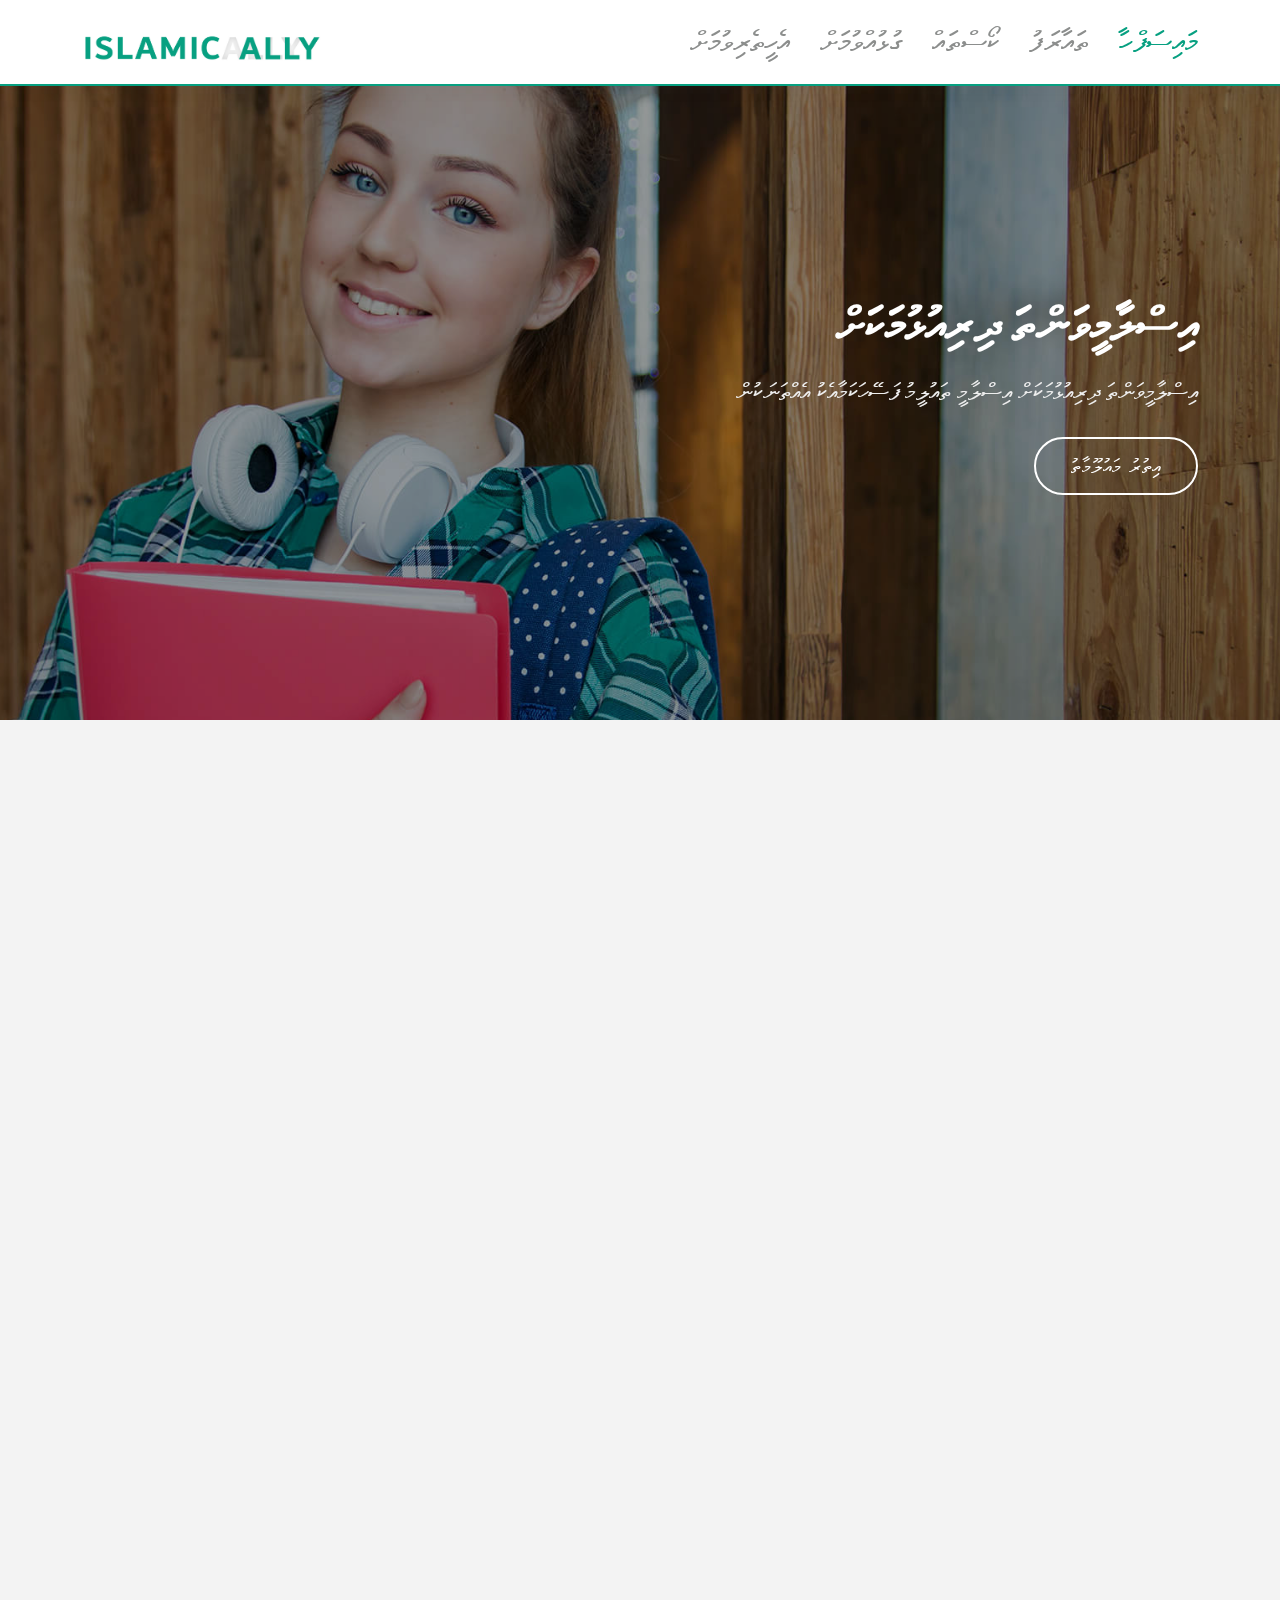
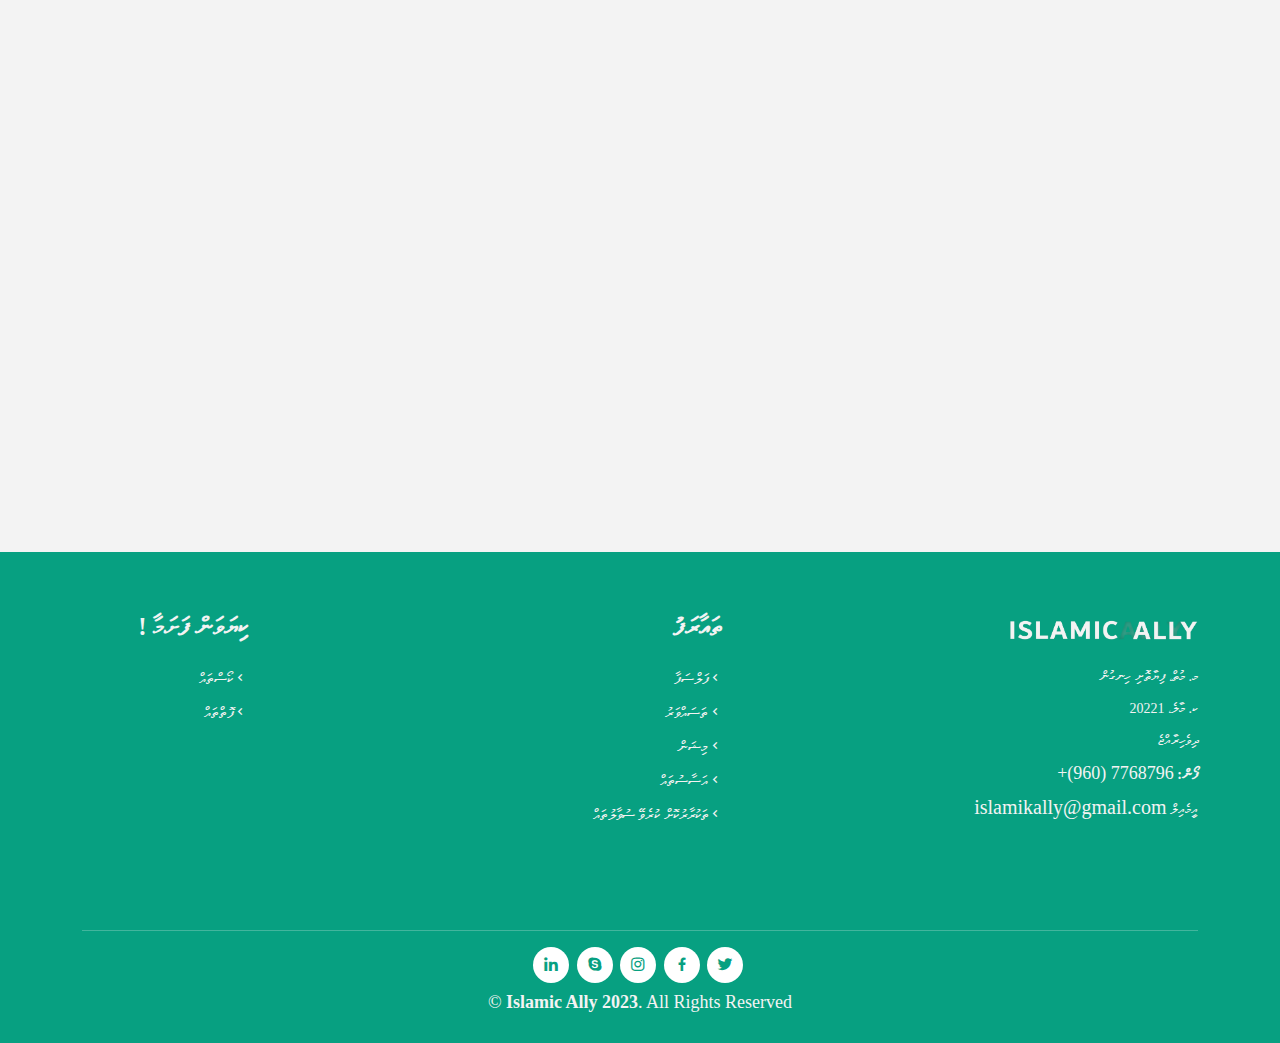
==== commit e7e69018: "Footnote Color" ====
--- a/index.html
+++ b/index.html
@@ -265,7 +265,7 @@
         <div class="row">
 
           <div class="col-lg-5 col-md-6 footer-contact">
-						<img src="assets/img/Logo-Islamic-Ally-2.jpg" alt="" class="col-lg-5 col-5">
+						<img src="assets/img/Logo-Islamic-Ally-Grey.jpg" alt="" class="col-lg-5 col-5">
             <p>
               މ. މުތް، ފިޔާތޮށި ހިނގުން <br>
               ކ. މާލެ، 20221<br>
@@ -279,7 +279,7 @@
             </p>
           </div>
 
-          <div class="col-lg-5 col-md-6 footer-links">
+          <!-- <div class="col-lg-5 col-md-6 footer-links">
             <h4>އަޅުގަނޑުމެން</h4>
             <ul>
               <li><i class="bx bx-chevron-left"> </i> <a href="#">މައިސަފްހާ</a></li>
@@ -288,7 +288,7 @@
               <li><i class="bx bx-chevron-left"> </i> <a href="#">އެހީތެރިވުމަށް</a></li>
               
             </ul>
-          </div>
+          </div> -->
 
           <!-- <div class="col-lg-3 col-md-6 footer-links">
             <h4>Our Services</h4>
@@ -301,11 +301,14 @@
             </ul>
           </div> -->
 
-          <div class="col-lg-2 col-md-6 footer-newsletter">
-            <h4>ކިޔަވަން ފަށަމާ !</h4>
+          <div class="col-lg-5 col-md-6 footer-newsletter">
+            <h4>ތައާރަފު</h4>
 						<ul style="list-style:none;">
-							<li><i class="bx bx-chevron-left">  </i><a href="#">ކޯސްތައް</a></li>
-							<li><i class="bx bx-chevron-left">  </i><a href="#">ފޮތްތައް</a></li>
+							<li><i class="bx bx-chevron-left">  </i><a href="#">ފަލްސަފާ</a></li>
+							<li><i class="bx bx-chevron-left">  </i><a href="#">ތަސައްވަރު</a></li>
+							<li><i class="bx bx-chevron-left"> </i><a href="#">މިޝަން</a></li>
+							<li><i class="bx bx-chevron-left"> </i><a href="#">އަސާސުތައް</a></li>
+							<li><i class="bx bx-chevron-left"> </i><a href="#">ތަކުރާރުކޮށް ކުރެވޭ ސުވާލުތައް</a></li>
 							<!-- <li><i class="bx bx-chevron-left"></i> <a href="#">ކޯސްތައް</a></li>
 							<li><i class="bx bx-chevron-left"></i> <a href="#">އެހީތެރިވުމަށް</a></li> -->
 						
@@ -317,24 +320,29 @@
             </form> -->
           </div>
 
+					<div class="col-lg-2 col-md-6 footer-newsletter">
+						<h4>ކިޔަވަން ފަށަމާ !</h4>
+						<ul style="list-style:none;">
+							<li><i class="bx bx-chevron-left"> </i><a href="#">ކޯސްތައް</a></li>
+							<li><i class="bx bx-chevron-left"> </i><a href="#">ފޮތްތައް</a></li>
+							<!-- <li><i class="bx bx-chevron-left"></i> <a href="#">ކޯސްތައް</a></li>
+												<li><i class="bx bx-chevron-left"></i> <a href="#">އެހީތެރިވުމަށް</a></li> -->
+					
+						</ul>
+					
+						<!-- <p>Tamen quem nulla quae legam multos aute sint culpa legam noster magna</p>
+					            <form action="" method="post">
+					              <input type="email" name="email"><input type="submit" value="Subscribe">
+					            </form> -->
+					</div>
+
         </div>
       </div>
     </div>
 
-    <div class="container d-md-flex py-4">
-
-      <div class="me-md-auto text-center text-md-start">
-        <div class="copyright">
-          &copy; Copyright <strong><span>Mentor</span></strong>. All Rights Reserved
-        </div>
-        <div class="credits">
-          <!-- All the links in the footer should remain intact. -->
-          <!-- You can delete the links only if you purchased the pro version. -->
-          <!-- Licensing information: https://bootstrapmade.com/license/ -->
-          <!-- Purchase the pro version with working PHP/AJAX contact form: https://bootstrapmade.com/mentor-free-education-bootstrap-theme/ -->
-          Designed by <a href="https://bootstrapmade.com/">BootstrapMade</a>
-        </div>
-      </div>
+    <div class="container py-4">
+
+      <hr>
       <div class="social-links text-center text-md-right pt-3 pt-md-0">
         <a href="#" class="twitter"><i class="bx bxl-twitter"></i></a>
         <a href="#" class="facebook"><i class="bx bxl-facebook"></i></a>
@@ -342,6 +350,14 @@
         <a href="#" class="google-plus"><i class="bx bxl-skype"></i></a>
         <a href="#" class="linkedin"><i class="bx bxl-linkedin"></i></a>
       </div>
+
+			<div class="me-md-auto text-center">
+				<div dir="ltr" class="copyright" style="font-family: Dubai Light; font-size:18px;">
+					
+					&copy;<strong><span> Islamic Ally 2023</span></strong>. All Rights Reserved
+				</div>
+			
+			</div>
     </div>
   </footer><!-- End Footer -->
 
--- a/assets/css/style.css
+++ b/assets/css/style.css
@@ -110,7 +110,7 @@
 }
 
 a {
-  color: #777777;
+  color: #f3f3f3;
   text-decoration: none;
 }
 
@@ -592,6 +592,12 @@
     font-size: 18px;
     line-height: 24px;
   }
+
+	.footer-top {
+		background-color:red;
+		text-align:center;
+		
+	}
 	
 }
 
@@ -1536,14 +1542,16 @@
 # Footer
 --------------------------------------------------------------*/
 #footer {
-  color: #37423b;
+  color: #f3f3f3;
   font-size: 14px;
   background: #eef0ef;
+	background-color:#07a081;
+	
 }
 
 #footer .footer-top {
   padding: 60px 0 30px 0;
-  background: #f9faf9;
+  background: #07a081;
 }
 
 #footer .footer-top .footer-contact {
@@ -1563,7 +1571,7 @@
   line-height: 0.85cm;
   margin-bottom: 0;
   font-family: mv typewriter;
-  color: #777777;
+  color: #f3f3f3;
 	padding-top: 15px;
 }
 
@@ -1625,7 +1633,7 @@
 #footer .footer-newsletter h4 {
   font-size: 25px;
   font-weight: bold;
-  color: #07a081;
+  color: #f3f3f3;
   position: relative;
   padding-bottom: 12px;
 }
@@ -1633,7 +1641,7 @@
 #footer .footer-newsletter ul {
 	font-size: 15px;
 	font-weight: none;
-	color: #07a081;
+	color: #f3f3f3;
 	position: relative;
 	padding-bottom: 12px;
 	padding-right:0px;
@@ -1693,8 +1701,8 @@
 #footer .social-links a {
   font-size: 18px;
   display: inline-block;
-  background: #07a081;
-  color: #fff;
+  background: #fff;
+  color: #07a081;
   line-height: 1;
   padding: 8px 0;
   margin-right: 4px;
